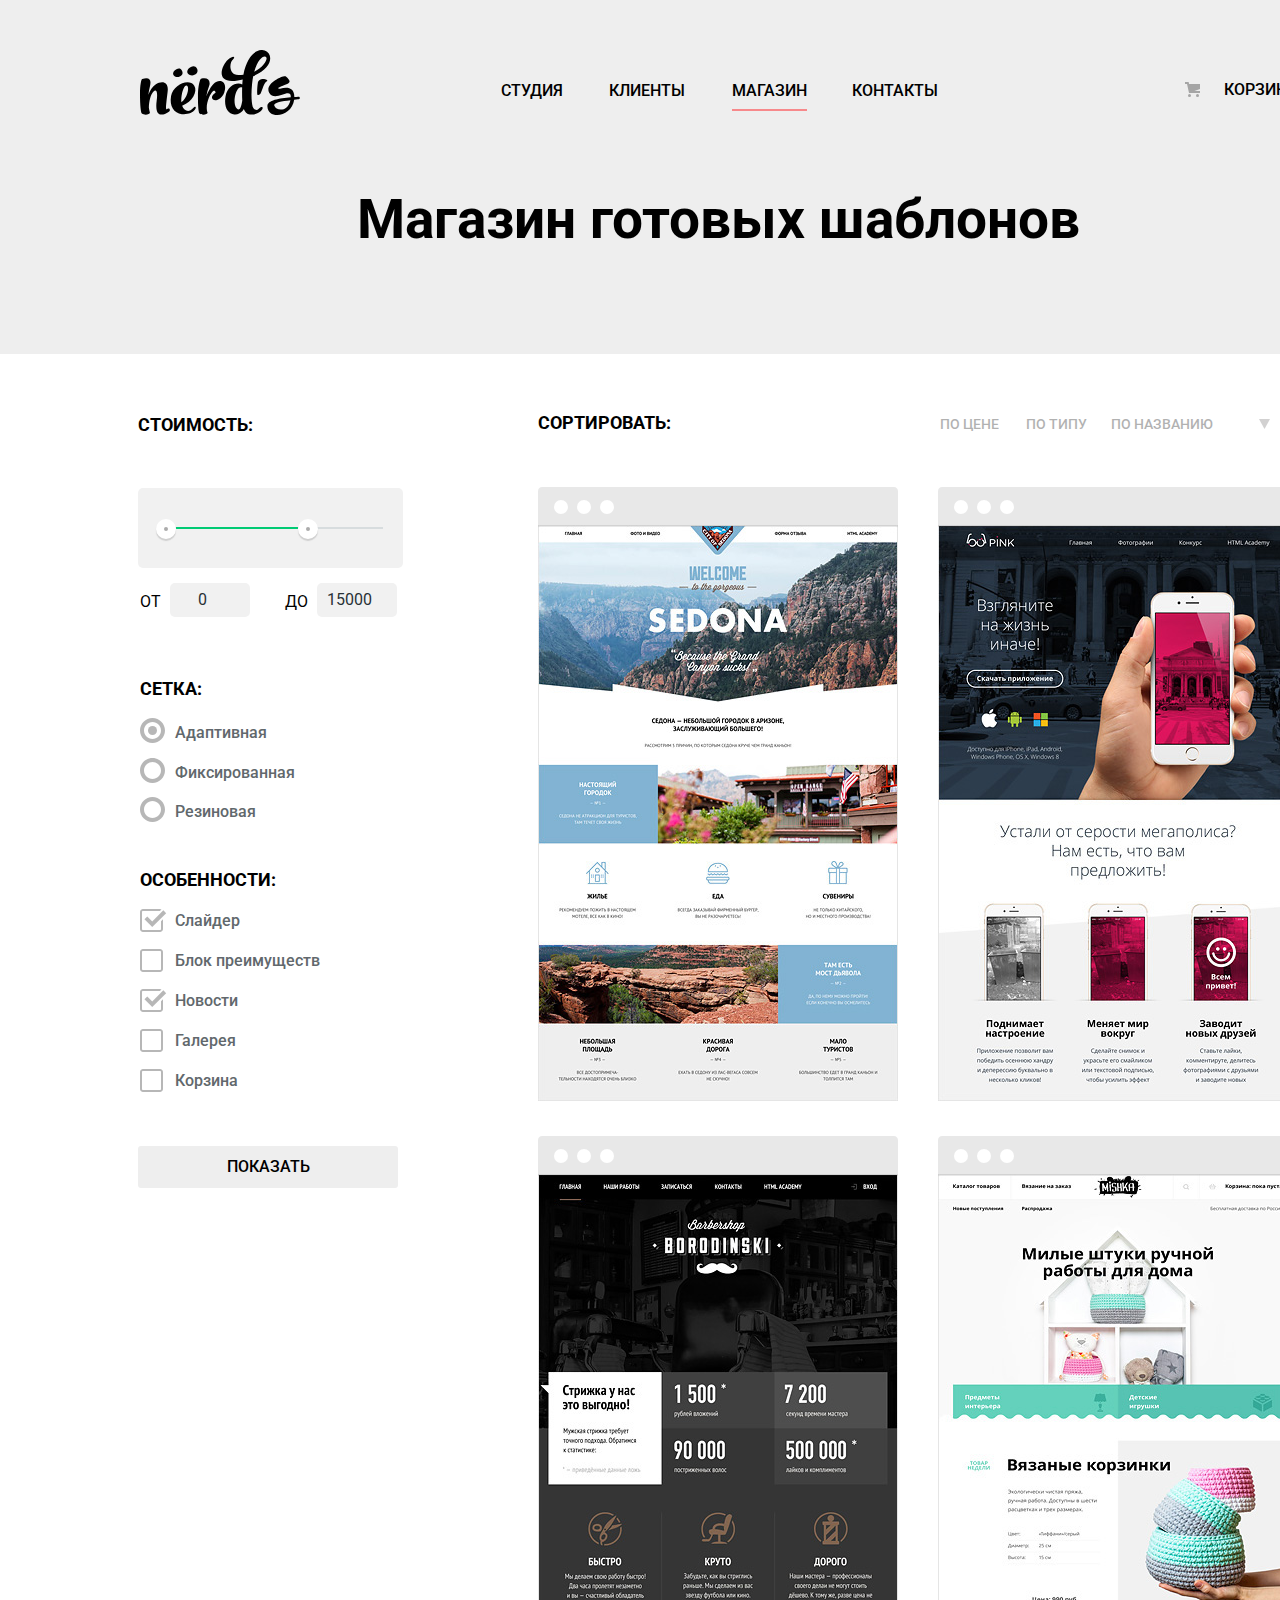
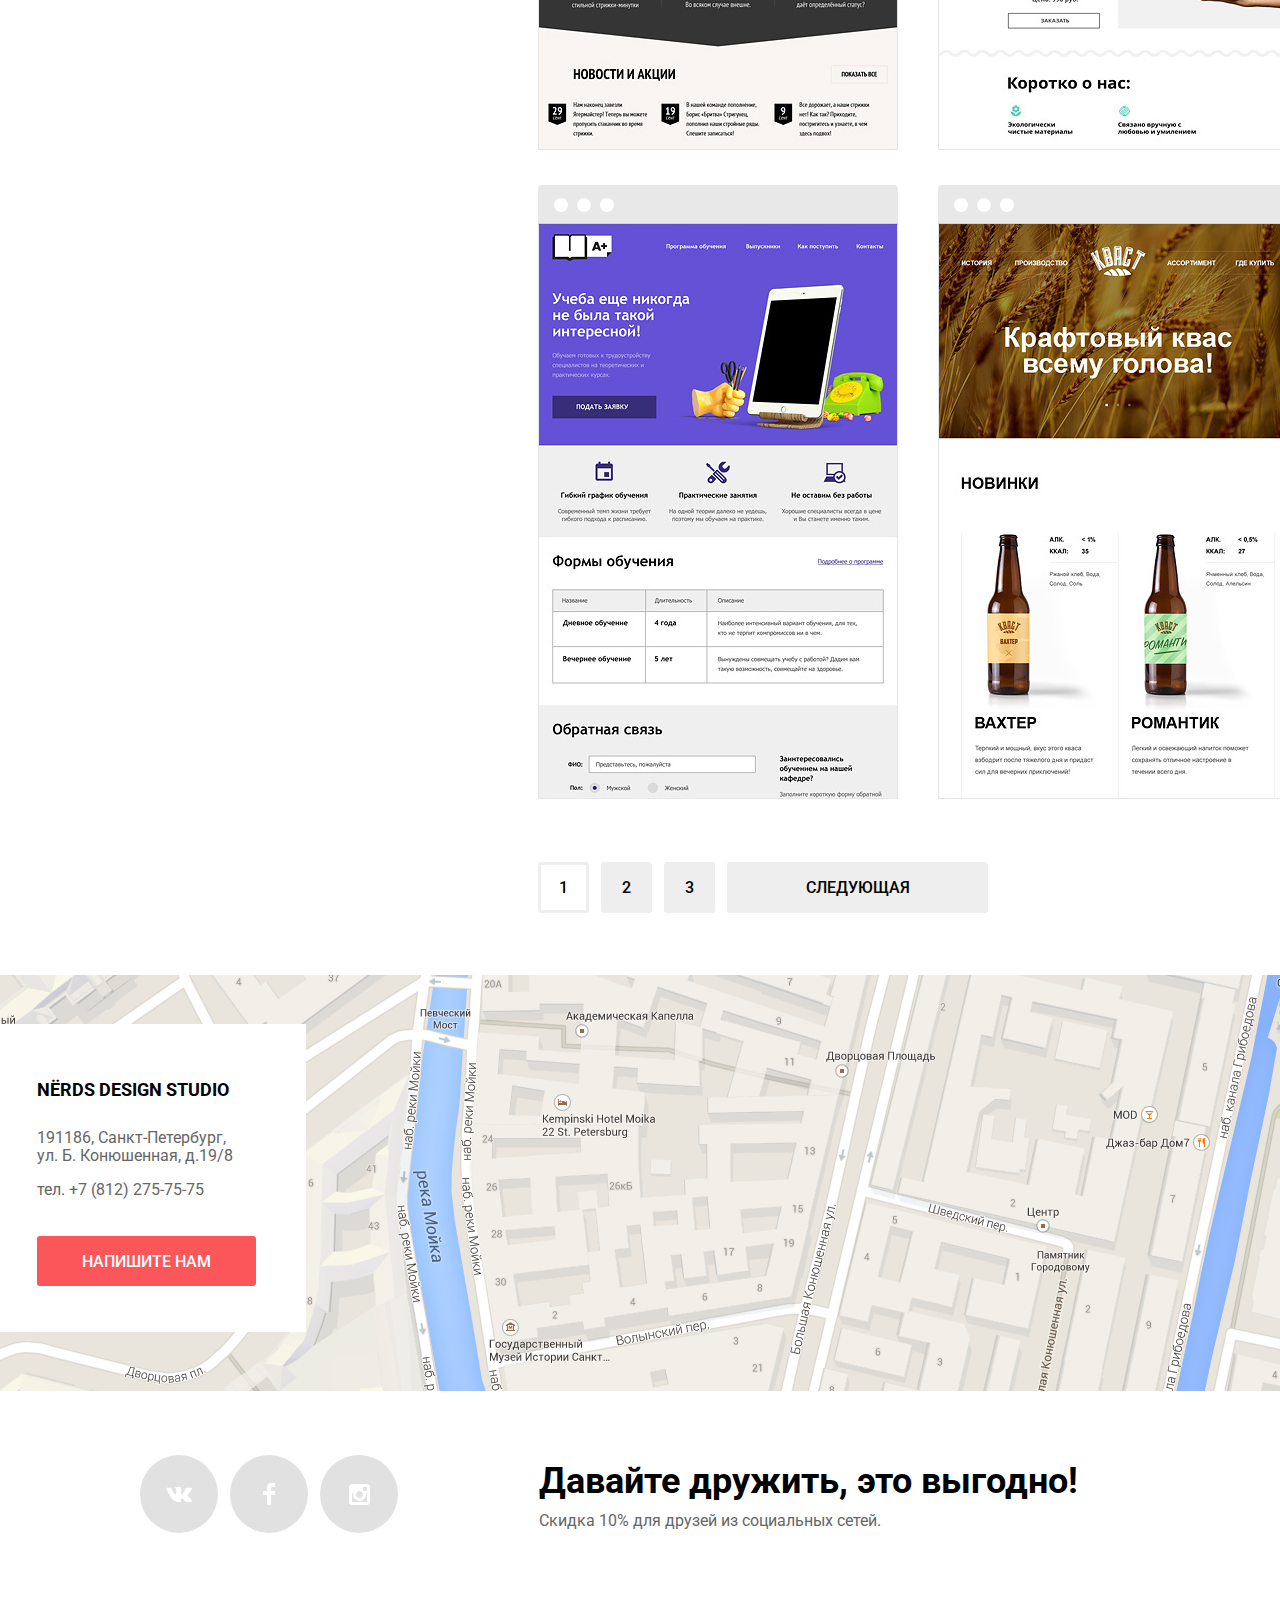
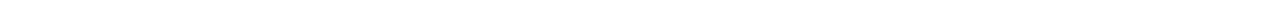
==== catalog.html @ 84360d46 "Ублажал пиксель перфект" ====
<!DOCTYPE html>
<html lang="ru">
  <head>
    <meta charset="UTF-8">
    <title>Nerds</title>
	   <link href="https://fonts.googleapis.com/css?family=Roboto:400,500,700" rel="stylesheet">
    <link href="css/normalize.css" rel="stylesheet">
    <link href="css/style.css" rel="stylesheet">
  </head>
  <body>
    <header class="page-header-catalog">
      <div class="container-catalog">
        <h1 class="visually-hidden">Nerds - дизайн студия из Краснодара</h1>
        <nav class="main-menu main-menu-catalog">
          <div class="main-header-logo">
            <a class="header-logo"  href="index.html">
              <img src="img/nerds-logo.svg" width="160" height="65" alt="Nerds - дизайн студия">
            </a>
          </div>
          <div class="main-menu-wrapper-catalog">
            <ul class="main-menu-nav reset-list uppercase">
              <li><a href="#">Студия</a></li>
              <li><a href="#">Клиенты</a></li>
              <li class="active"><a class="current">Магазин</a></li>
              <li><a href="#">Контакты</a></li>
            </ul>
          </div>
          <div class="main-cart-catalog uppercase">
            <a href="#">Корзина</a>
          </div>
        </nav>
        <h1 class="catalog-title">Магазин готовых шаблонов</h1>
      </div>
    </header>
    <main class="main">
      <div class="container-catalog">
        <div class="container-column">
          <aside class="sorting-form">
            <h2 class="visually-hidden">Фильтр готовых шаблонов</h2>
            <form class="filter" method="get" action="https://echo.htmlacademy.ru">
              <fieldset class="price">
                <legend class="uppercase">Стоимость:</legend>
                <div class="range-filter">
                  <div class="range-controls">
                    <div class="scale">
                      <div class="bar"></div>
                    </div>
                    <div class="toggle toggle-min"></div>
                    <div class="toggle toggle-max"></div>
                  </div>
                  <div class="price-controls">
                    <label for="from-field" class="price-from">от</label>
                    <input id="from-field" type="number" name="from" value="0">
                    <label for="to-field" class="price-to">до</label>
                    <input id="to-field" type="number" name="to" value="15000">
                  </div>
                </div>
              </fieldset>
              <fieldset class="grid">
                <legend class="uppercase">Сетка:</legend>
                <ul class="filter-list reset-list">
                  <li class="filter-item">
                    <input class="filter-input filter-radio" type="radio" name="grid" value="adaptive" id="filter-adaptive" checked>
                    <label class="filter-label" for="filter-adaptive">Адаптивная</label>
                  </li>
                  <li class="filter-item">
                    <input class="filter-input filter-radio" type="radio" name="grid" value="fixed" id="filter-fixed">
                    <label class="filter-label" for="filter-fixed">Фиксированная</label>
                  </li>
                  <li class="filter-item">
                    <input class="filter-input filter-radio" type="radio" name="grid" value="rubber" id="filter-rubber">
                    <label class="filter-label" for="filter-rubber">Резиновая</label>
                  </li>
                </ul>
              </fieldset>
              <fieldset class="particulars">
                <legend class="uppercase">Особенности:</legend>
                <ul class="particulars-list reset-list">
                  <li class="particulars-item">
                    <input class="filter-input filter-checkbox" type="checkbox" name="slider" id="filter-slider" checked>
                    <label class="filter-label" for="filter-slider">Слайдер</label>
                  </li>
                  <li class="particulars-item">
                    <input class="filter-input filter-checkbox" type="checkbox" name="advantage" id="filter-advantage">
                    <label class="filter-label" for="filter-advantage">Блок преимуществ</label>
                  </li>
                  <li class="particulars-item">
                    <input class="filter-input filter-checkbox" type="checkbox" name="news" id="filter-news" checked>
                    <label class="filter-label" for="filter-news">Новости</label>
                  </li>
                  <li class="particulars-item">
                    <input class="filter-input filter-checkbox" type="checkbox" name="gallery" id="filter-gallery">
                    <label class="filter-label" for="filter-gallery">Галерея</label>
                  </li>
                  <li class="particulars-item">
                    <input class="filter-input-checkbox filter-checkbox" type="checkbox" name="basket" id="filter-basket">
                    <label class="filter-label" for="filter-basket">Корзина</label>
                  </li>
                </ul>
              </fieldset>
              <button class="btn filter-btn uppercase" type="submit">Показать</button>
            </form>
          </aside>
          <div class="catalog-page-shop">
            <section class="shop-sort">
              <h2 class="visually-hidden">Способ сортировки</h2>
              <b class="uppercase">Сортировать:</b>
              <ul class="reset-list">
                <li><a class="sorting" href="#">По цене</a></li>
                <li><a class="sorting" href="#">По типу</a></li>
                <li><a class="sorting" href="#">По названию</a></li>
              </ul>
              <div class="shop-sort-control">
                <a class="sort-btn up-btn" href="#">
                  <img src="img/icon-down-dir.svg" alt="" width="11" height="10">
                </a>
                <a class="sort-btn down-btn" href="#">
                  <img src="img/icon-up-dir.svg" alt="" width="11" height="10">
                </a>
              </div>
            </section>
            <section class="content-items">
              <h2 class="visually-hidden">Примеры веб-сайтов</h2>
              <ul class="shop-selection reset-list">
                <li class="item-img">
                  <a href="#">
                    <img src="img/sedona.jpg" width="360" height="576" alt="sedona">
                  </a>
                  <div class="item-buy">
                    <h3><a class="catalog-item uppercase" href="#">sedona</a></h3>
                    <p>Информационный сайт для туристов</p>
                    <a class="btn" href="#">9&thinsp;900 р.</a>
                  </div>
                </li>
                <li class="item-img">
                  <a href="#">
                    <img src="img/pink.jpg" width="360" height="576" alt="pink">
                  </a>
                  <div class="item-buy">
                    <h3><a class="catalog-item uppercase" href="#">pink</a></h3>
                    <p>Продуктовый лендинг приложения для iOS и Android</p>
                    <a class="btn" href="#">9&thinsp;900 р.</a>
                  </div>
                </li>
                <li class="item-img">
                  <a href="#">
                    <img src="img/borodinski.jpg" width="360" height="576" alt="borodinski">
                  </a>
                  <div class="item-buy">
                    <h3><a class="catalog-item uppercase" href="#">borodinski</a></h3>
                    <p>Сайт салона красоты. Для мужчин, да.</p>
                    <a class="btn" href="#">9&thinsp;900 р.</a>
                  </div>
                </li>
                <li class="item-img">
                  <a href="#">
                    <img src="img/mishka.jpg" width="360" height="576" alt="mishka">
                  </a>
                  <div class="item-buy">
                    <h3><a class="catalog-item uppercase" href="#">mishka</a></h3>
                    <p>Интернет магазин вязанных игрушек</p>
                    <a class="btn" href="#">9&thinsp;900 р.</a>
                  </div>
                </li>
                <li class="item-img">
                  <a href="#">
                    <img src="img/aplus.jpg" width="360" height="576" alt="a plus">
                  </a>
                  <div class="item-buy">
                    <h3><a class="catalog-item uppercase" href="#">a plus</a></h3>
                    <p>Лендинг курсов повышения квалификации</p>
                    <a class="btn" href="#">9&thinsp;900 р.</a>
                  </div>
                </li>
                <li class="item-img">
                  <a href="#">
                    <img src="img/kvast.jpg" width="360" height="576" alt="кваст">
                  </a>
                  <div class="item-buy">
                    <h3><a class="catalog-item uppercase" href="#">кваст</a></h3>
                    <p>Промо-сайт производителя крафтового кваса</p>
                    <a class="btn" href="#">9&thinsp;900 р.</a>
                  </div>
                </li>
              </ul>
            </section>
            <aside>
              <ul class="paginator-list reset-list">
                <li><a  class="paginator-item-current">1</a></li>
                <li><a class="paginator-item" href="#">2</a></li>
                <li><a class="paginator-item" href="#">3</a></li>
                <li><a class="paginator-item paginator-btn uppercase" href="#">Следующая</a></li>
              </ul>
            </aside>
          </div>
        </div>
      </div>
      <section class="map">
        <h2 class="visually-hidden">Гдe нас найти</h2>
        <div class="container map-block">
          <section class="contact">
            <h3 class="uppercase">Nёrds design studio</h3>
            <p class="address">191186, Санкт-Петербург, ул. Б. Конюшенная, д.19/8</p>
            <a class="phone" href="tel:+78122757575">тел. +7 (812) 275-75-75</a>
            <a class="btn js-btn-popup uppercase" href="#">Напишите нам</a>
          </section>
        </div>
        <iframe src="https://www.google.com/maps/embed?pb=!1m18!1m12!1m3!1d1998.6037999040354!2d30.322010416394033!3d59.938716271971415!2m3!1f0!2f0!3f0!3m2!1i1024!2i768!4f13.1!3m3!1m2!1s0x4696310fca5ba729:0xea9c53d4493c879f!2sBolshaya+Konyushennaya+ul.%2C+19%2C+Sankt-Peterburg%2C+Russia%2C+191186!5e0!3m2!1sen!2s!4v1441888483426" class="iframe" width="1200" height="420"></iframe>
      </section>
    </main>
    <footer class="footer-page">
      <div class="container-footer">
        <div class="footer-page-wrapper">
          <section class="social-offer">
            <h2 class="visually-hidden">Мы в социальных сетях</h2>
            <ul class="social-icon reset-list">
              <li class="social-btn">
                <a href="#">
                  <span class="visually-hidden">Vkontakt</span>
                </a>
              </li>
              <li class="social-btn">
                <a href="#">
                  <span class="visually-hidden">Facebook</span>
                </a>
              </li>
              <li class="social-btn">
                <a href="#">
                  <span class="visually-hidden">Instagram</span>
                </a>
              </li>
            </ul>
          </section>
          <section class="footer-offer">
            <p>Давайте дружить, это выгодно!</p>
            <p>Скидка 10% для друзей из социальных сетей.</p>
          </section>
        </div>
      </div>
    </footer>
    <div class="container">
      <section class="popup" hidden>
        <h2>Напишите нам</h2>
        <form class="feedback" action="https://echo.htmlacademy.ru" method="post" novalidate>
          <p class="feedback-item">
            <label for="feedback-name">Ваше имя:</label>
            <input type="text" id="feedback-name" name="name" placeholder="Имя Фамилия" required>
          </p>
          <p class="feedback-item">
            <label for="feedback-email">Ваш e-mail</label>
            <input type="email" id="feedback-email" name="e-mail" placeholder="email@example.ru" required>
          </p>
          <p class="feedback-item">
            <label for="feedback-letter">Текст письма:</label>
            <textarea id="feedback-letter" name="letter" placeholder="В свободной форме"></textarea>
          </p>
          <button class="btn uppercase" type="submit">Отправить</button>
        </form>
        <button class="popup-close" type="button"><span class="visually-hidden">Закрыть</span></button>
      </section>
    </div>
    <script src="js/script.js"></script>
  </body>
</html>
---- css/style.css ----
body {
	margin: 0;
	padding: 0;
	font-family: "Roboto", Arial, sans-serif;
	font-size: 16px;
	font-weight: 400;
	line-height: 1.5;
	min-width: 1200px;
  overflow-x: hidden;
}

a {
	text-decoration: none;
	color: inherit;
	font: inherit;
}

.container {
	width: 1160px;
	padding-right: 10px;
	padding-left: 10px;
	margin: 0 auto;
}

.reset-list{
	margin: 0;
  padding: 0;
	list-style: none;
}

.uppercase {
	text-transform: uppercase;
	font-weight: 500;
}

.visually-hidden {
	position: absolute;
	width: 1px;
	height: 1px;
	clip: rect(0, 0, 0, 0);
}

.page-header {
  padding-top: 49px;
	padding-right: 147px;
  background-color: #eeeeee;
}

.page-header-catalog {
  padding-top: 50px;
  background-color: #eeeeee;
  min-height: 304px;
  margin-bottom: 40px;
}

.page-header-catalog h1 {
	margin-top: 60px;
	text-align: center;
	font-size: 55px;
}

.container-catalog {
	width: 1160px;
	padding-right: 10px;
	padding-left: 10px;
	margin: 0 auto;
	margin-left: 128px;
}

.main-menu {
	display: flex;
	align-items: center;
	font-size: 16px;
  font-weight: 500;
  line-height: 1;
  color: #000000;
}

.main-menu-wrapper {
	min-width: 560px;
	margin-left: 61px;
	margin-top: 14px;
}

.main-menu-wrapper-catalog {
	min-width: 560px;
	margin-left: 61px;
	margin-top: 25px;
}

.main-menu-nav {
	display: flex;
	justify-content: flex-start;
	padding: 0;
}

.main-menu-nav li {
	margin-right: 45px;
}

.main-menu-nav li:nth-child(1) {
	margin-right: 46px;
	letter-spacing: 0;
}

.main-menu-nav li:nth-child(2) {
	margin-right: 47px;
	letter-spacing: 0;
}

.main-menu-nav li:nth-child(3) {
	margin-right: 45px;
	letter-spacing: 0;
}

.main-menu-nav li:nth-child(4) {
	letter-spacing: 0;
}

.main-menu-nav a,
.main-cart a {
	color: #000000;
}

.main-menu-nav a:not(.current):hover,
.main-cart a:hover {
	color: #fb565a;
}

.main-menu-nav a:not(.current):active,
.main-cart a:active {
	opacity: 0.3;
	color: #000000;
}

.main-menu-nav .active {
	padding-bottom: 10px;
  border-bottom: 2px solid #f7898b;
}

.main-cart {
	position: relative;
	margin-top: 14px;
	margin-left: auto;
}

.main-cart-catalog {
	position: relative;
	margin-top: 12px;
	margin-left: auto;
}

.main-cart a::before {
	content: "";
  position: absolute;
  left: -39px;
	width: 15px;
  height: 15px;
  background-image: url("../img/cart-icon.svg");
  background-repeat: no-repeat;
	opacity: 0.3;
}

.main-cart-catalog a::before {
	content: "";
  position: absolute;
  left: -39px;
	width: 15px;
  height: 15px;
  background-image: url("../img/cart-icon.svg");
  background-repeat: no-repeat;
	opacity: 0.3;
}

.header-logo {
	width: 160px;
	height: 72px;
	padding-left: 2px;
	margin-right: 140px;
}

.header-logo:hover,
.header-logo:focus {
	opacity: 0.8;
}

.header-logo:active {
	opacity: 0.3;
}

.slider-container {
	width: 1160px;
	margin: 0 auto;
	padding: 0 20px 0 0;
	box-sizing: border-box;
}

.slider {
	position: relative;
	background-color: #eeeeee;
}

.slider-label {
	position: absolute;
	left: 50%;
	bottom: 104px;
	width: 160px;
	height: 18px;
	font-size: 0;
	text-align: center;
	z-index: 100;
	transform: translateX(-50%);
}

.slider-label label {
	position: relative;
	display: inline-block;
	width: 18px;
	height: 18px;
	padding: 8px;
	border-radius: 50%;
	cursor: pointer;
}

.slider-label label::after {
	content: "";
	position: absolute;
	top: 8px;
	left: 10px;
	width: 18px;
	height: 18px;
	z-index: 1;
	background: #ffffff;
	border-radius: 50%;
}

.slide {
	margin: 0;
	padding: 0;
	margin-bottom: 80px;
}

.slide-text {
	display: none;
	padding: 76px 0 80px 2px;
}

.slide-text p {
	max-width: 430px;
	margin: 0;
	margin-bottom: 38px;
	color: #283136;
}

.slide-text:nth-child(1) {
	background-image: url("../img/slide1.png");
	background-repeat: no-repeat;
	background-position: 98% 16px;
}

.slide-text:nth-child(2) {
	background-image: url("../img/slide2.png");
	background-repeat: no-repeat;
	background-position: 100% 0;
}

.slide-text:nth-child(3) {
	background-image: url("../img/slide3.png");
	background-repeat: no-repeat;
	background-position: 100% 20px;
}

#slider-btn-1:checked ~ .slide .slide-text:nth-child(1) {
	display: block;
}

#slider-btn-2:checked ~ .slide .slide-text:nth-child(2) {
	display: block;
}

#slider-btn-3:checked ~ .slide .slide-text:nth-child(3) {
	display:block;
}

#slider-btn-1:checked ~ .slider-label .slider-item-1::before,
#slider-btn-2:checked ~ .slider-label .slider-item-2::before,
#slider-btn-3:checked ~ .slider-label .slider-item-3::before {
	content: "";
	position: absolute;
	left: 50%;
	top: 50%;
	width: 4px;
	height: 4px;
	margin: -4px;
	background-color: inherit;
	border: 2px solid #c1c1c1;
	border-radius: 50%;
	z-index: 2;
}

.slide-title {
	max-width: 600px;
	margin: 0;
	margin-bottom: 27px;
	font-size: 55px;
	line-height: 1;
	font-weight: 500;
}

.btn {
	display: block;
	padding: 18px 0;
	padding-bottom: 16px;
	width: 240px;
	font-size: 16px;
	line-height: 1;
	color: #ffffff;
	text-align: center;
	text-decoration: none;
	background-color: #fb565a;
	border-radius: 3px;
	border: none;
}

.btn:hover,
.btn:focus {
	background-color: #e74246;
}

.btn:active {
	background-color: #d7373b;
	color: rgba(255,255,255,0.3);
	box-shadow: 0 3px rgba(0,0,0,0.1) inset;
}

.container-promo {
	width: 1160px;
	padding-right: 10px;
	padding-left: 10px;
	margin: 0 auto;
	margin-right: 283px;
}

.promo-block {
	padding-bottom: 80px;
	border-bottom: 2px solid #eeeeee;
	margin-bottom: 73px;
}

.promo-block a {
	color: #ffffff;
	font-size: 16px;
	line-height: 1.125;
}

.promo-list {
	display: flex;
	list-style: none;
	padding-left: 10px;
	margin: 0;
}

.promo-list h3 {
	font-size: 24px;
	font-weight: bold;
	line-height: 1.25;
	margin: 0;
	margin-right: 162px; /*Если добавить еще 1px, текст съедет. То же самое и при падинге*/
}

.promo-list p {
	padding-right: 22px;
	color: #283136;
}

.promo-item {
	width: 300px;
  padding-top: 170px;
	padding-right: 0;
  margin-right: 98px;
  background-repeat: no-repeat;
  background-position: 0 0;
}

.promo-item:nth-child(1) {
	margin-right: 100px;
}

.promo-item:nth-child(2) {
	margin-right: 100px;
}

.promo-item-site {
  background-image: url("../img/illustration-1.jpg");
}

.promo-item-app {
  background-image: url("../img/illustration-2.jpg");
}

.promo-item-presentation {
  background-image: url("../img/illustration-3.jpg");
	margin-right:0;
}

.promo-list .btn {
	width: 160px;
}

.btn-first,
.btn-second,
.btn-third {
	margin-top: 33px;
	padding: 16px 0;
}

.btn-second {
	background-color: #00ca74;
}

.btn-second:hover,
.btn-second:focus {
	background-color: #00bc6c;
}

.btn-third {
	background-color: #efc84a;
}

.btn-third:hover,
.btn-third:focus {
	background-color: #eab534;
}

.about-us {
  display: flex;
  justify-content: space-between;
	margin-bottom: 37px;
	padding-left: 10px;
}

.about-us-left {
	min-width: 660px;
}

.about-us-left p {
	padding-bottom: 23px;
}

.about-us-list {
	margin-top: 6px;
	padding-left: 36px;
	list-style:none;
}

.about-us-list-item {
	position: relative;
	padding-bottom: 24px;
}

.about-us-list-item::before {
	content: "";
	position: absolute;
	top: 10px;
	left: -35px;
	width: 25px;
	height: 2px;
	background-color: #fc8e91;
}

.indicators {
  min-width: 420px;
	padding-left: 91px;
	text-align: center;
}

.indicators img {
	margin-top: -34px;
  padding-bottom: 29px;
  padding-left: 35px;
}

.tagline {
	display: block;
	font-weight: 700;
	padding-bottom: 38px;
	padding-left: 40px;
}

.about-us table {
	text-align: center;
	margin-left: 48px;
}

.about-us td {
	text-align: left;
}

.about-us td:nth-child(1) {
	padding-right: 13px;
}

.about-us td:nth-child(2) {
	padding-right: 21px;
}

.left-title {
	font-size: 45px;
	font-weight: 500;
	line-height: 1;
	padding: 0;
	padding-bottom: 16px;
	margin: 0;
}

.about-us-left .left-text {
	margin-bottom: 0;
	margin-top: 34px;
	font-size: 16px;
}

.about-us-left h3 {
	display: inline-block;
  margin-bottom: 10px;
	font-weight: bold;
	font-size: 16px;
	text-transform: uppercase;
	padding-bottom: 8px;
}

.about-us-right {
	font-size: 45px;
	line-height: 1;
	font-weight: 700;
}

.about-us-right td {
	padding-right: 16px;
	font-weight: 700;
}

.numbers {
	padding-bottom: 16px;
}

.numbers sup {
	top: -15px;
	font-weight: 500;
	font-size: 25px;
}

.description {
	line-height: 18px;
}

.partners {
	margin-bottom: 82px;
}

.partners img {
	width: auto;
}

.partners a {
	opacity: 0.2;
}

.partners a:hover,
.partners a:focus {
	opacity: 1;
}

.partners a:active {
	opacity: 0.1;
}

.partners-list {
	display: flex;
	justify-content: space-around;
	align-items: center;
	padding-top: 37px;
	padding-bottom: 38px;
	padding-left: 6px;
	border-top: 2px solid #eeeeee;
	border-bottom: 2px solid #eeeeee;
}

.partners-item {
	position: relative;
	text-align: center;
	width: 22%;
	padding-right: 17px;
}

.partners-item:nth-child(1) {
	padding-right: 39px;
	padding-top: 13px;
	padding-left: 5px;
}

.partners-item:nth-child(2) {
	padding-right: 39px;
	padding-top: 3px;
}

.partners-item:nth-child(3) {
	/*padding-right: 31px;*/
	padding-top: 3px;

}

.partners-item:nth-child(4) {
	/*padding-right: 31px;*/
	padding-top: 2px;
}

.partners-item::after {
	content: "";
	display: block;
	position: absolute;
	top: 50%;
	right: 7px;
	width: 2px;
	height: 52px;
	transform: translateY(-50%);
	background-color: #eeeeee;
}

.partners-item:last-of-type::after {
	display: none;
}

.map-block {
	position: relative;
}

.contact {
	position: absolute;
	display: flex;
	flex-direction: column;
	top: 51px;
	left: -65px;
	padding: 50px 69px 46px 52px;
	width: 200px;
	z-index: 1;
	background-color: #ffffff;
}

.iframe {
	border: 0;
	width: 100%;
	height: 420px;
	display: block;
	background-image: url("../img/maps.png");
	background-position: 50%;
	background-repeat: no-repeat;
}

.contact h3 {
	font-weight: 700;
  font-size: 18px;
  line-height: 1.8125;
	margin: 0;
	padding-bottom: 22px;
}

.address,
.phone {
	margin:0;
	padding:0;
	color:#666666;
}

.address {
	line-height: 18px;
	margin-bottom: 16px;
}

.phone {
	line-height: 18px;
	margin-bottom: 37px;
}

.js-btn-popup {
	width: 219px;
}

.container-column {
	display: flex;
	justify-content: space-between;
}

.sorting-form {
	display: inline-block;
	vertical-align: top;
	width: 260px;
}

.sorting-form fieldset {
	border: none;
}

.filter {
	width: 260px;
	flex-shrink: 0;
	margin-top: 16px;
}

.filter-input,
.filter-label {
	color: #283136;
}

.filter-input:hover + .filter-label,
.filter-input:focus + .filter-label {
	color: #000000;
}

.price {
	margin: 0;
	margin-bottom: 57px;
	padding: 0;
	border: none;
}

.price legend {
	font-size: 18px;
	line-height: 1.375;
	font-weight: 700;
}

.range-controls {
	position: relative;
	height: 41px;
	width: 225px;
	margin-top: 25px;
	margin-bottom: 15px;
	padding-top: 39px;
	padding-right: 20px;
	padding-left: 20px;
	background-color: #f1f1f1;
	border-radius: 5px;
}

.range-controls .scale {
	height: 2px;
	background: #d7dcde;
}

.range-controls .bar {
	width: 122px;
	height: 2px;
	margin-left: 18px;
	background: #00ca74;
}

.range-controls .toggle {
	position: absolute;
	top: 31px;
	left: 0;
	width: 4px;
	height: 4px;
	padding: 0;
	border: 8px solid #ffffff;
	background-color :#ababab;
	box-shadow: 0 2px 1px 0 #cfcfcf;
	border-radius: 50%;
	cursor: pointer;
}

.range-controls .toggle-min {
	left: 18px;
}

.range-controls .toggle-max {
	left: 160px;
}

.price-controls {
	display: flex;
	justify-content: space-between;
	align-items: stretch;
	font-size: 0;
}

.price-controls label {
	max-width: calc(100% - 80px);
  padding-right: 9px;
	padding-top: 7px;
	padding-left: 2px;
	font-size: 16px;
	text-transform: uppercase;
}

.price-controls input {
	width: 60px;
	padding: 8px 10px;
	/*margin-left: 11px;*/
	margin-right: 33px;
	font-size: 16px;
	text-align: center;
	color: #283136;
	border: none;
	border-radius: 5px;
	background: #f1f1f1;
}

.price-to {
	text-align: right;
}

.grid {
	margin-bottom: 14px;
	padding-left: 0;
	font-size: 18px;
}

.particulars {
	margin-bottom: 27px;
	padding-left: 0;
	padding-top: 0;
}

.filter-list,
.particulars-list {
	margin: 0;
	padding: 0;
}

.filter-item,
.particulars-item {
	padding-bottom: 16px;
}

.filter-item:nth-child(1) {
	padding-bottom: 13px;
}

.filter-item:nth-child(2) {
	padding-bottom: 12px;
}

.main legend {
	font-weight: 700;
	line-height: 30px;
	margin-bottom: 23px;
}

.grid legend {
	margin-bottom: 7px;
}

.particulars legend {
	margin-bottom: 14px;
	font-size: 18px;
	line-height: 30px;
}

.filter .filter-radio,
.filter .filter-checkbox {
	display: none;
}

.filter-radio + label,
.filter-checkbox + label {
	position: relative;
	font-weight: 500;
	font-size: 16px;
	line-height: 1.25;
	padding-left: 35px;
	background-repeat: no-repeat;
	color: #61686c;
}

.filter-radio + label:hover,
.filter-checkbox + label:hover {
	color: #000000;
}

.filter-radio + label::before,
.filter-checkbox + label::before {
	content: "";
	display: inline-block;
	position: absolute;
	left: 0;
	vertical-align: middle;
	height: 25px;
	width: 27px;
	opacity: 0.4;
}

.filter-radio + label:hover::before,
.filter-checkbox + label:hover::before {
	opacity: 1;
}

.filter-radio:disabled + label,
.filter-checkbox:disabled + label {
	opacity: 0.3;
}

.filter-radio:checked + label::before {
	background-image: url("../img/radio-on.svg");
	background-repeat: no-repeat;
}

.filter-radio + label::before {
	background-image: url("../img/radio-off.svg");
	background-repeat: no-repeat;
}

.filter-checkbox:checked + label::before{
	background-image: url("../img/checkbox-on.svg")
	;background-repeat: no-repeat;
}

.filter-checkbox + label::before {
	background-image: url("../img/checkbox-off.svg");
	background-repeat: no-repeat;
}

.filter-btn {
	width: 260px;
	font-weight: 500;
	text-align: center;
	vertical-align: middle;
	padding: 13px 0;
	color: #000000;
	background-color: #eeeeee;
	border: none;
	border-radius: 3px;
}

.filter-btn:hover,
.filter-btn:focus {
	background-color: #dfdfdf;
}

.filter-btn:active {
	background-color: #d5d5d5;
	color: rgba(0,0,0,0.3);
	box-shadow: 0 3px rgba(0,0,0,0.1) inset;
}

.catalog-page-shop {
	display: flex;
	flex-direction: column;
	width: 760px;
}

.shop-sort {
	margin-bottom: 49px;
	margin-top: 18px;
}

.shop-sort b {
	display: inline-block;
	margin-top: 0;
	margin-right: 238px;
	min-width: 160px;
	font-size: 18px;
	font-weight: 700;
	line-height: 1;
	color: #000000;
}

.shop-sort a {
	color: #000000;
	text-transform: uppercase;
}

.shop-sort ul {
	display: inline-block;
	padding: 0;
}

.shop-sort li {
	display: inline-block;
	margin-right: 27px;
	font-size: 14px;
	font-weight: 500;
	line-height: 18px;
}

.shop-sort li:nth-child(1) {
	margin-right: 23px;
	color: #000000;
}

.shop-sort li:nth-child(2) {
	margin-right: 20px;
}

.shop-sort li:nth-child(3) {
	margin-right: 32px;
}

.sorting {
	opacity: 0.3;
}

.sorting:hover,
.sorting:focus {
	opacity: 0.6;
	color: #000000;
}

.up-btn {
	margin-left: 10px;
	color: #000000;
}

.down-btn {
	margin-left: 13px;
}

.sorting:active,
.up-btn:active,
.down-btn:active {
	opacity: 1;
	color: #000000;
}

.shop-sort-control {
	display: inline-block;
}

.sort-btn {
	opacity: 0.2;
}

.sort-btn:hover,
.sort-btn:focus {
	opacity: 0.6;
}

.sort-btn:active {
	opacity: 1;
}

.content-items {
  width: 1160px;
  padding-right: 20px;
  margin-right: auto;
  margin-left: auto;
	margin-bottom: 63px;
}

.shop-selection {
	margin: 0;
	padding: 0;
	display: flex;
	flex-wrap: wrap;
	justify-content: space-between;
	width: 760px;
	list-style: none;
	text-align: center;
}

.item-img {
	position: relative;
  width: 360px;
  padding-top: 40px;
	margin-bottom: 33px;
}

.item-img:nth-child(5),
.item-img:nth-child(6) {
	margin-bottom: 0;
}

.item-img:hover {
	box-shadow: 0px 6px 15px 0 rgba(0, 1, 1, 0.25);
  background-color: #ffffff;
}

.item-img:hover .item-buy {
	display: block;
}

.item-img img {
	display: block;
}

.item-img::before {
  content: "";
  position: absolute;
  top: 2px;
  right: 0;
  left: 0;
  height: 40px;
  background: url("../img/browser.svg") 0 0 no-repeat;
  opacity: 0.12;
}

.item-img:hover::before {
  opacity: 1;
}

.item-buy {
	display: none;
	position: absolute;
	right: 0;
	left: 0;
	bottom: 0;
	margin: 0;
	padding: 0 50px;
	min-height: 230px;
	text-align: center;
  background-color: #eeeeee;
}

.item-buy a {
	display: block;
	margin: 0 auto;
	width: 200px;
}

.item-buy .btn {
	background-color: #fb565a;
  color: #ffffff;
}

.item-buy .btn:hover {
	background-color: #e74246;
}

.item-buy .btn:active {
	background-color: #d7373b;
	box-shadow: inset 0px 3px 0 0 rgba(0,1,1,0.1);
}

.catalog-item {
	font-size: 17.5px;
  line-height: 2;
  font-weight: bold;
  color: #000000;
  text-align: center;
}

.catalog-item p {
	font-size: 16px;
  line-height: 1.125;
  color: #666666;
  text-align: center;
}

.paginator-list {
	margin: 0;
	padding: 0;
	margin-bottom: 60px;
}

.paginator-list li {
	display: inline-block;
	vertical-align: top;
}

.paginator-list a {
	display: inline-block;
	text-align: center;
	width: 45px;
	height: 45px;
	margin: 0;
	margin-right: 8px;
	font-size: 16px;
	font-weight: 500;
	line-height: 2.8125;
	border-radius: 3px;
	background-color: #eeeeee;
	border: 3px solid #eeeeee;
	color: #000000;
}

.paginator-list .paginator-item-current {
	background-color: #ffffff;
	border: 3px solid #eeeeee;
}

.paginator-list .paginator-btn {
	width: 255px;
}

.paginator-list .paginator-item:hover {
	background-color: #dfdfdf;
	border: 3px solid #dfdfdf;
}

.paginator-item:active {
	background-color: #d5d5d5;
	color: #a9a9a9;
	box-shadow: 0 -3px  #bfbfbf;
}

.container-footer {
	width: 1160px;
	margin: 0 auto;
	margin-left: 135px;
	padding: 0 20px 0 0;
	box-sizing: border-box;
}

.footer-page-wrapper {
	display: flex;
	align-items: center;
	margin-top: 62px;
	padding-left: 5px;
}

.social-offer {
	width: 267px;
	margin-right: 140px;
}

.social-offer a {
	display: flex;
	flex-direction: row;
	justify-content: center;
	align-items: center;
	width: 78px;
	height: 78px;
}

.social-icon {
	display: flex;
}

.social-btn {
	background-color: #e1e1e1;
	border-radius: 50%;
}

.social-btn:nth-child(1) {
	background-image: url("../img/vk-icon.svg");
	background-repeat: no-repeat;
	background-position: 50% 50%;
}

.social-btn:nth-child(2) {
	background-image: url("../img/fb-icon.svg");
	background-repeat: no-repeat;
	background-position: 50% 50%;
}

.social-btn:nth-child(3) {
	background-image: url("../img/insta-icon.svg");
	background-repeat: no-repeat;
	background-position: 50% 50%;
}

.social-btn:nth-child(1),
.social-btn:nth-child(2) {
	margin-right: 12px;
}

.social-btn:hover,
.social-btn:focus {
	background-color: #e74246;
}

.social-btn:active {
	background-color: #d7373b;
}

.footer-offer {
	width: 760px;
}

.footer-offer p {
	line-height: 22px;
	margin: 0;
	padding-top: 6px;
	color: #666666;
}

.footer-offer p:nth-child(1) {
	font-size: 36px;
	font-weight: 700;
	line-height: 1;
	padding-bottom: 5px;
	color: #000000;
}

.popup {
	position: fixed;
	box-sizing: border-box;
	left: 50%;
	bottom: 172px;
	width: 960px;
	height: 590px;
	margin-left: -474px;
	padding-left: 100px;
	padding-top: 68px;
	padding-right: 80px;
	padding-bottom: 84px;
	background-color: #ffffff;
	box-shadow: 0 0 40px 0 #636464;
	z-index: 20;
}

.popup h2 {
	margin: 0;
	font-size: 45px;
  font-weight: 500;
  color: #000000;
}

.popup p {
	display: inline-block;
}

.feedback label {
	font-weight: 700;
	line-height: 18px;
}

.feedback input[type="text"] {
	box-sizing: border-box;
	width: 360px;
	height: 50px;
	padding-left: 13px;
	border: 2px solid #d7dcde;
}

.feedback input[type="text"]:hover {
	border: 2px solid #b4b9bb;
}

.feedback input[type="email"] {
	box-sizing: border-box;
	width: 360px;
	height: 50px;
	padding-left: 13px;
	border: 2px solid #d7dcde;
}

.feedback input[type="email"]:hover {
	border: 2px solid #b4b9bb;
}

.feedback input:invalid {
	border: 2px solid #e74246;
	color: #e74246;
}

.feedback textarea {
	width: 760px;
	min-height: 120px;
	padding: 12px 13px;
	border: 2px solid #d7dcde;
}

.feedback textarea:hover {
	border: 2px solid #b4b9bb;
}

.feedback input:focus,
.feedback textarea:focus {
	border: 2px solid #000000;
}

.popup .btn {
	margin-bottom: 84px;
}

.popup-close {
	position: absolute;
	top: 78px;
	right: 90px;
	width: 22px;
	height: 22px;
	font-size: 0;
	background-color: #ffffff;
	border: 0;
	cursor: pointer;
}

.popup-close::before,
.popup-close:after {
	content: "";
	position: absolute;
	top: 10px;
	left: 6px;
	width: 19px;
	height: 3px;
	background-color: #fecccd;
}

.popup-close:hover::before,
.popup-close:focus::before,
.popup-close:hover::after,
.popup-close:focus::after {
	background-color: #e74246;
}

.popup-close:active::before,
.popup-close:active::after {
	opacity: 0.2;
}

.popup-close::before {
	transform: rotate(45deg);
}

.popup-close::after {
	transform: rotate(-45deg);
}

.feedback-item:nth-child(1) {
	width: 360px;
	margin-bottom: 30px;
	margin-right: 56px;
}

.feedback-item:nth-child(2) {
	width: 360px;
}

.feedback-item:nth-child(3) {
	margin-bottom: 47px;
}

.popup-show {
  display: block;
  animation: zoom 0.6s;
}

.popup-error {
	animation: shake 0.6s;
}

@keyframes shake {
	0%,
	100% {
		transform: translateX(0);
	}
	10%,
	30%,
	50%,
	70%,
	90% {
		transform: translateX(-10px);
	}
	20%,
	40%,
	60%,
	80% {
		transform: translateX(10px);
	}
}

@keyframes zoom {
	0% {
		transform: scale(0.01);
	}
	20% {
		transform: scale(0.2);
	}
	40% {
		transform:scale(0.4);
	}
	60% {
		transform: scale(0.6);
	}
	80% {
		transform:scale(0.8);
	}
	90% {
		transform: scale(0.9);
	}
	100% {
		transform:scale(1);
	}
}
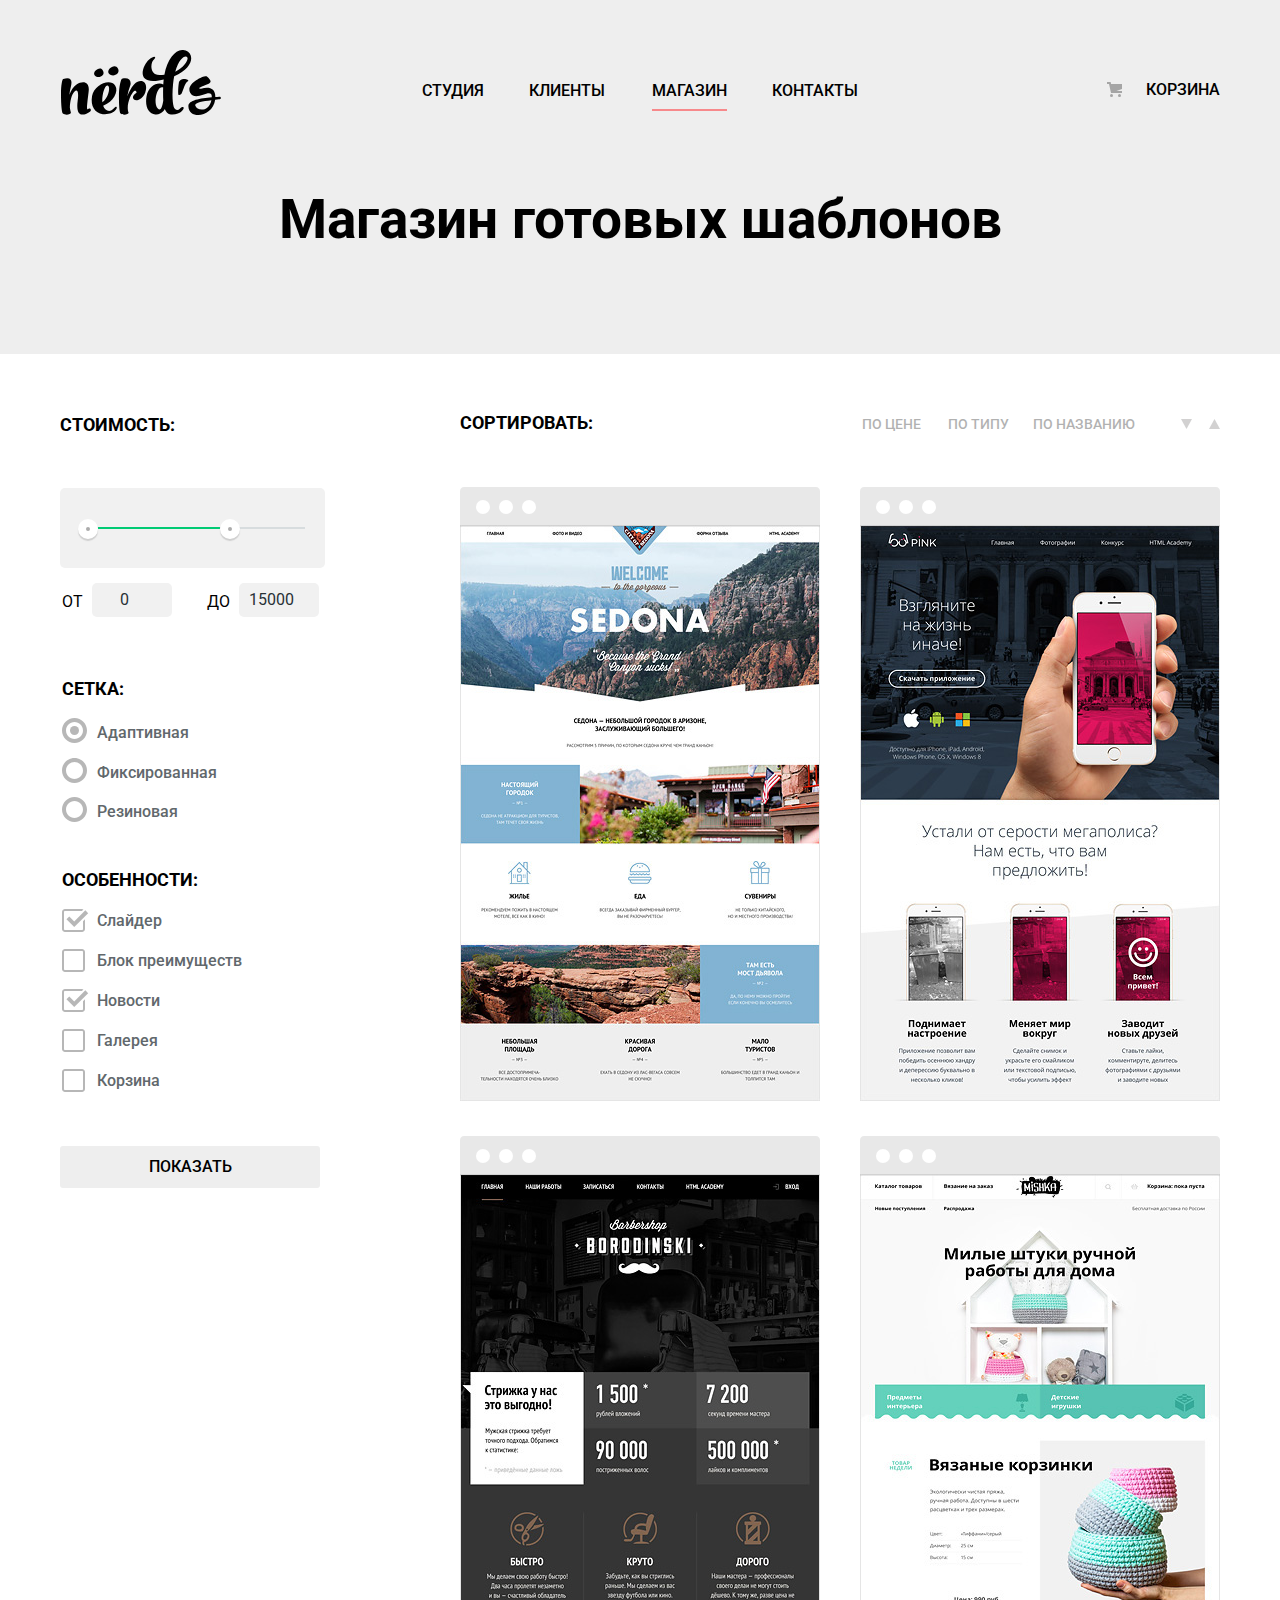
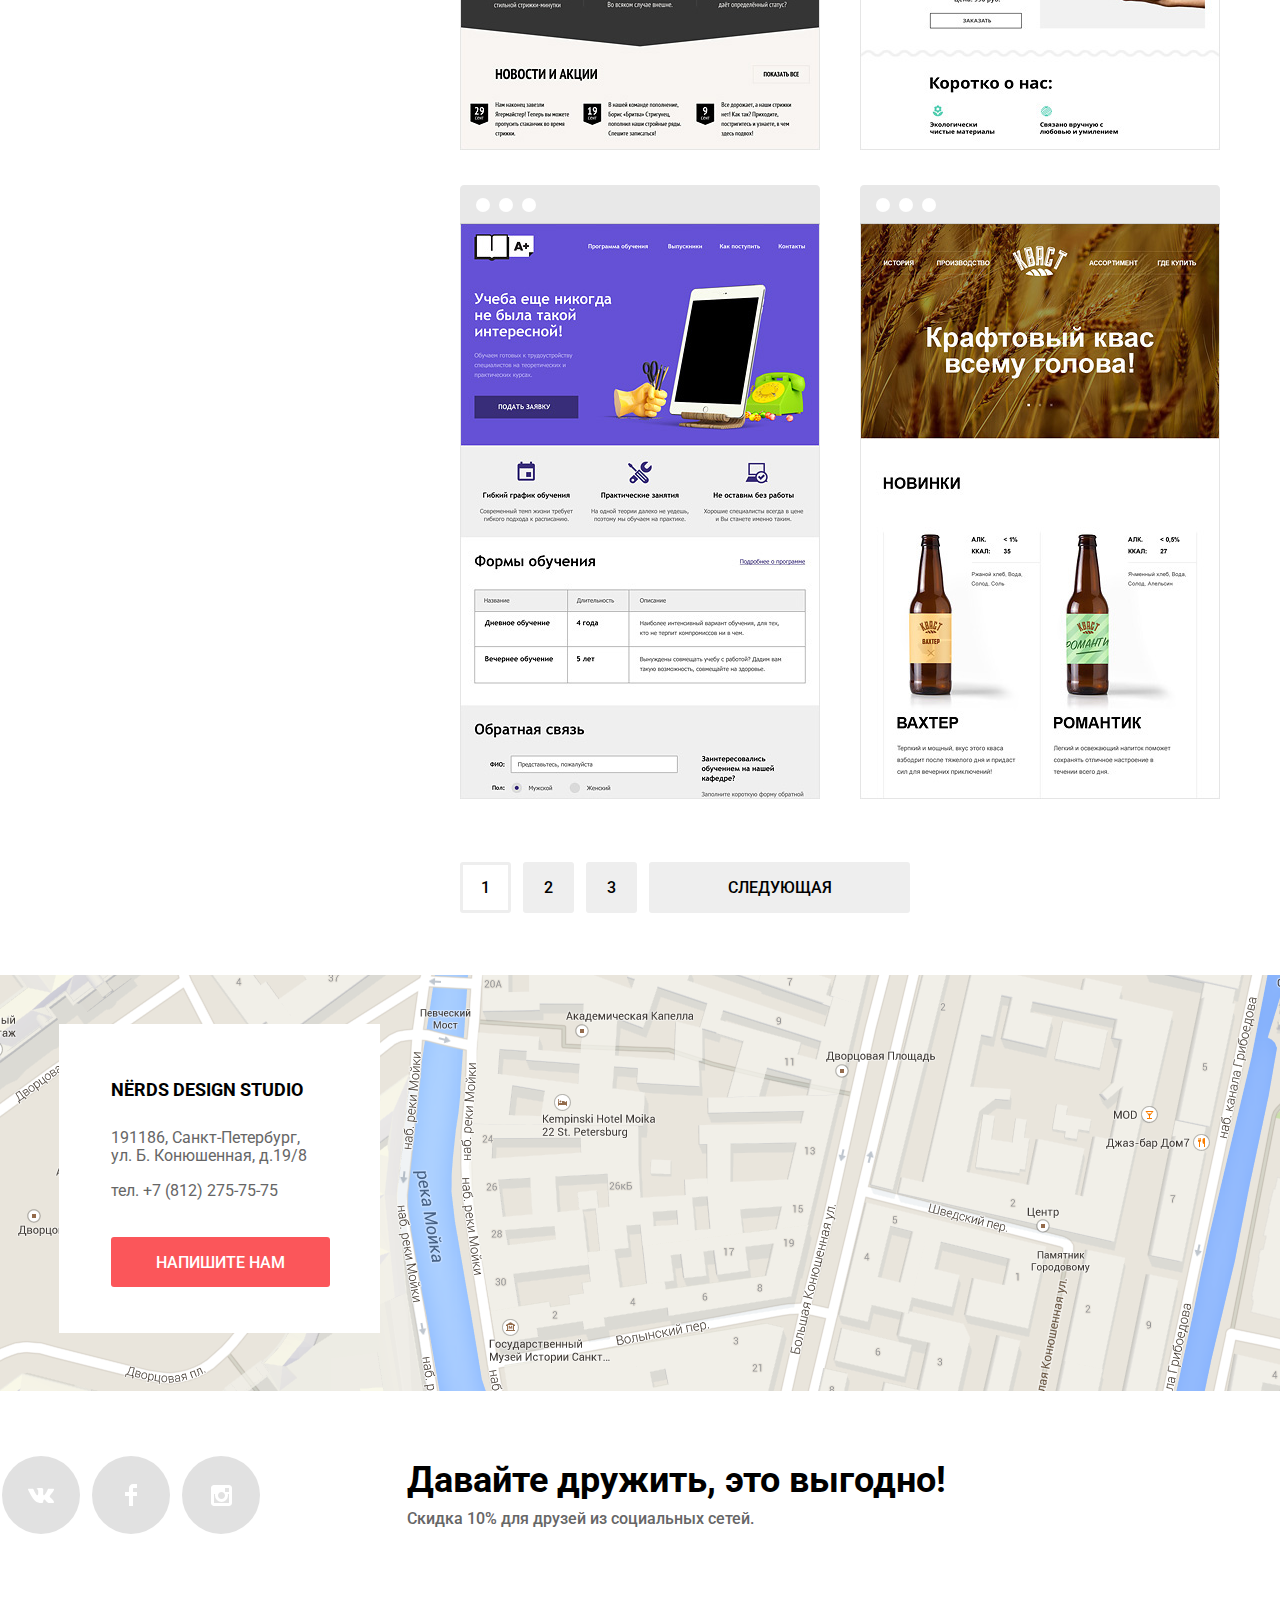
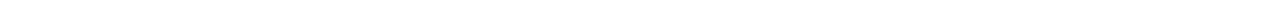
==== commit 8d87d853: "Подогнал главную страницу" ====
--- a/catalog.html
+++ b/catalog.html
@@ -9,7 +9,7 @@
   </head>
   <body>
     <header class="page-header-catalog">
-      <div class="container-catalog">
+      <div class="container">
         <h1 class="visually-hidden">Nerds - дизайн студия из Краснодара</h1>
         <nav class="main-menu main-menu-catalog">
           <div class="main-header-logo">
@@ -33,7 +33,7 @@
       </div>
     </header>
     <main class="main">
-      <div class="container-catalog">
+      <div class="container">
         <div class="container-column">
           <aside class="sorting-form">
             <h2 class="visually-hidden">Фильтр готовых шаблонов</h2>
--- a/css/style.css
+++ b/css/style.css
@@ -6,7 +6,7 @@
 	font-weight: 400;
 	line-height: 1.5;
 	min-width: 1200px;
-  overflow-x: hidden;
+	overflow-x: hidden;
 }
 
 a {
@@ -24,7 +24,7 @@
 
 .reset-list{
 	margin: 0;
-  padding: 0;
+	padding: 0;
 	list-style: none;
 }
 
@@ -41,16 +41,15 @@
 }
 
 .page-header {
-  padding-top: 49px;
-	padding-right: 147px;
-  background-color: #eeeeee;
+	padding-top: 49px;
+	background-color: #eeeeee;
 }
 
 .page-header-catalog {
-  padding-top: 50px;
-  background-color: #eeeeee;
-  min-height: 304px;
-  margin-bottom: 40px;
+	padding-top: 50px;
+	background-color: #eeeeee;
+	min-height: 304px;
+	margin-bottom: 40px;
 }
 
 .page-header-catalog h1 {
@@ -59,26 +58,18 @@
 	font-size: 55px;
 }
 
-.container-catalog {
-	width: 1160px;
-	padding-right: 10px;
-	padding-left: 10px;
-	margin: 0 auto;
-	margin-left: 128px;
-}
-
 .main-menu {
 	display: flex;
 	align-items: center;
 	font-size: 16px;
-  font-weight: 500;
-  line-height: 1;
-  color: #000000;
+	font-weight: 500;
+	line-height: 1;
+	color: #000000;
 }
 
 .main-menu-wrapper {
 	min-width: 560px;
-	margin-left: 61px;
+	margin-left: 62px;
 	margin-top: 14px;
 }
 
@@ -98,23 +89,13 @@
 	margin-right: 45px;
 }
 
-.main-menu-nav li:nth-child(1) {
-	margin-right: 46px;
-	letter-spacing: 0;
-}
-
 .main-menu-nav li:nth-child(2) {
 	margin-right: 47px;
 	letter-spacing: 0;
 }
 
-.main-menu-nav li:nth-child(3) {
-	margin-right: 45px;
-	letter-spacing: 0;
-}
-
 .main-menu-nav li:nth-child(4) {
-	letter-spacing: 0;
+	margin-right: 0;
 }
 
 .main-menu-nav a,
@@ -135,7 +116,7 @@
 
 .main-menu-nav .active {
 	padding-bottom: 10px;
-  border-bottom: 2px solid #f7898b;
+	border-bottom: 2px solid #f7898b;
 }
 
 .main-cart {
@@ -152,30 +133,30 @@
 
 .main-cart a::before {
 	content: "";
-  position: absolute;
-  left: -39px;
+	position: absolute;
+	left: -39px;
 	width: 15px;
-  height: 15px;
-  background-image: url("../img/cart-icon.svg");
-  background-repeat: no-repeat;
+	height: 15px;
+	background-image: url("../img/cart-icon.svg");
+	background-repeat: no-repeat;
 	opacity: 0.3;
 }
 
 .main-cart-catalog a::before {
 	content: "";
-  position: absolute;
-  left: -39px;
+	position: absolute;
+	left: -39px;
 	width: 15px;
-  height: 15px;
-  background-image: url("../img/cart-icon.svg");
-  background-repeat: no-repeat;
+	height: 15px;
+	background-image: url("../img/cart-icon.svg");
+	background-repeat: no-repeat;
 	opacity: 0.3;
 }
 
 .header-logo {
 	width: 160px;
 	height: 72px;
-	padding-left: 2px;
+	padding-left: 1px;
 	margin-right: 140px;
 }
 
@@ -191,7 +172,7 @@
 .slider-container {
 	width: 1160px;
 	margin: 0 auto;
-	padding: 0 20px 0 0;
+	padding: 0 21px 0 0;
 	box-sizing: border-box;
 }
 
@@ -255,7 +236,7 @@
 .slide-text:nth-child(1) {
 	background-image: url("../img/slide1.png");
 	background-repeat: no-repeat;
-	background-position: 98% 16px;
+	background-position: 98% 15px;
 }
 
 .slide-text:nth-child(2) {
@@ -287,7 +268,7 @@
 #slider-btn-3:checked ~ .slider-label .slider-item-3::before {
 	content: "";
 	position: absolute;
-	left: 50%;
+	left: 55%;
 	top: 50%;
 	width: 4px;
 	height: 4px;
@@ -301,7 +282,7 @@
 .slide-title {
 	max-width: 600px;
 	margin: 0;
-	margin-bottom: 27px;
+	margin-bottom: 26px;
 	font-size: 55px;
 	line-height: 1;
 	font-weight: 500;
@@ -333,14 +314,6 @@
 	box-shadow: 0 3px rgba(0,0,0,0.1) inset;
 }
 
-.container-promo {
-	width: 1160px;
-	padding-right: 10px;
-	padding-left: 10px;
-	margin: 0 auto;
-	margin-right: 283px;
-}
-
 .promo-block {
 	padding-bottom: 80px;
 	border-bottom: 2px solid #eeeeee;
@@ -355,8 +328,6 @@
 
 .promo-list {
 	display: flex;
-	list-style: none;
-	padding-left: 10px;
 	margin: 0;
 }
 
@@ -372,34 +343,30 @@
 	padding-right: 22px;
 	color: #283136;
 }
-
+/* Если оно активно, то применяется ко всем сразу р, пришлось отключить
+.promo-list p:nth-child(2) {
+padding-left: 3px;
+}
+*/
 .promo-item {
 	width: 300px;
-  padding-top: 170px;
+	padding-top: 171px;
 	padding-right: 0;
-  margin-right: 98px;
-  background-repeat: no-repeat;
-  background-position: 0 0;
-}
-
-.promo-item:nth-child(1) {
 	margin-right: 100px;
-}
-
-.promo-item:nth-child(2) {
-	margin-right: 100px;
+	background-repeat: no-repeat;
+	background-position: 0 0;
 }
 
 .promo-item-site {
-  background-image: url("../img/illustration-1.jpg");
+	background-image: url("../img/illustration-1.jpg");
 }
 
 .promo-item-app {
-  background-image: url("../img/illustration-2.jpg");
+	background-image: url("../img/illustration-2.jpg");
 }
 
 .promo-item-presentation {
-  background-image: url("../img/illustration-3.jpg");
+	background-image: url("../img/illustration-3.jpg");
 	margin-right:0;
 }
 
@@ -433,10 +400,10 @@
 }
 
 .about-us {
-  display: flex;
-  justify-content: space-between;
-	margin-bottom: 37px;
-	padding-left: 10px;
+	display: flex;
+	justify-content: space-between;
+	margin-bottom: 33px;
+	padding-left: 2px;
 }
 
 .about-us-left {
@@ -469,15 +436,15 @@
 }
 
 .indicators {
-  min-width: 420px;
-	padding-left: 91px;
+	min-width: 420px;
+	padding-left: 89px;
 	text-align: center;
 }
 
 .indicators img {
 	margin-top: -34px;
-  padding-bottom: 29px;
-  padding-left: 35px;
+	padding-bottom: 29px;
+	padding-left: 40px;
 }
 
 .tagline {
@@ -494,14 +461,11 @@
 
 .about-us td {
 	text-align: left;
-}
-
-.about-us td:nth-child(1) {
-	padding-right: 13px;
-}
-
-.about-us td:nth-child(2) {
-	padding-right: 21px;
+	padding-right: 20px;
+}
+
+.about-us td:nth-child(3) {
+	padding-right: 0;
 }
 
 .left-title {
@@ -515,13 +479,13 @@
 
 .about-us-left .left-text {
 	margin-bottom: 0;
-	margin-top: 34px;
+	margin-top: 33px;
 	font-size: 16px;
 }
 
 .about-us-left h3 {
 	display: inline-block;
-  margin-bottom: 10px;
+	margin-bottom: 10px;
 	font-weight: bold;
 	font-size: 16px;
 	text-transform: uppercase;
@@ -554,7 +518,7 @@
 }
 
 .partners {
-	margin-bottom: 82px;
+	margin-bottom: 80px;
 }
 
 .partners img {
@@ -580,7 +544,6 @@
 	align-items: center;
 	padding-top: 37px;
 	padding-bottom: 38px;
-	padding-left: 6px;
 	border-top: 2px solid #eeeeee;
 	border-bottom: 2px solid #eeeeee;
 }
@@ -589,29 +552,18 @@
 	position: relative;
 	text-align: center;
 	width: 22%;
-	padding-right: 17px;
+	padding-right: 40px;
+	padding-left: 3px;
+	padding-top: 10px;
 }
 
 .partners-item:nth-child(1) {
-	padding-right: 39px;
-	padding-top: 13px;
-	padding-left: 5px;
-}
-
-.partners-item:nth-child(2) {
-	padding-right: 39px;
-	padding-top: 3px;
-}
-
-.partners-item:nth-child(3) {
-	/*padding-right: 31px;*/
-	padding-top: 3px;
-
+	padding-top: 20px;
 }
 
 .partners-item:nth-child(4) {
-	/*padding-right: 31px;*/
-	padding-top: 2px;
+	padding-right: 0;
+	padding-top: 16px;
 }
 
 .partners-item::after {
@@ -619,7 +571,7 @@
 	display: block;
 	position: absolute;
 	top: 50%;
-	right: 7px;
+	right: 16px;
 	width: 2px;
 	height: 52px;
 	transform: translateY(-50%);
@@ -639,7 +591,7 @@
 	display: flex;
 	flex-direction: column;
 	top: 51px;
-	left: -65px;
+	left: 9px;
 	padding: 50px 69px 46px 52px;
 	width: 200px;
 	z-index: 1;
@@ -658,8 +610,8 @@
 
 .contact h3 {
 	font-weight: 700;
-  font-size: 18px;
-  line-height: 1.8125;
+	font-size: 18px;
+	line-height: 1.8125;
 	margin: 0;
 	padding-bottom: 22px;
 }
@@ -673,7 +625,7 @@
 
 .address {
 	line-height: 18px;
-	margin-bottom: 16px;
+	margin-bottom: 17px;
 }
 
 .phone {
@@ -785,7 +737,7 @@
 
 .price-controls label {
 	max-width: calc(100% - 80px);
-  padding-right: 9px;
+	padding-right: 9px;
 	padding-top: 7px;
 	padding-left: 2px;
 	font-size: 16px;
@@ -1039,10 +991,10 @@
 }
 
 .content-items {
-  width: 1160px;
-  padding-right: 20px;
-  margin-right: auto;
-  margin-left: auto;
+	width: 1160px;
+	padding-right: 20px;
+	margin-right: auto;
+	margin-left: auto;
 	margin-bottom: 63px;
 }
 
@@ -1059,8 +1011,8 @@
 
 .item-img {
 	position: relative;
-  width: 360px;
-  padding-top: 40px;
+	width: 360px;
+	padding-top: 40px;
 	margin-bottom: 33px;
 }
 
@@ -1071,7 +1023,7 @@
 
 .item-img:hover {
 	box-shadow: 0px 6px 15px 0 rgba(0, 1, 1, 0.25);
-  background-color: #ffffff;
+	background-color: #ffffff;
 }
 
 .item-img:hover .item-buy {
@@ -1083,18 +1035,18 @@
 }
 
 .item-img::before {
-  content: "";
-  position: absolute;
-  top: 2px;
-  right: 0;
-  left: 0;
-  height: 40px;
-  background: url("../img/browser.svg") 0 0 no-repeat;
-  opacity: 0.12;
+	content: "";
+	position: absolute;
+	top: 2px;
+	right: 0;
+	left: 0;
+	height: 40px;
+	background: url("../img/browser.svg") 0 0 no-repeat;
+	opacity: 0.12;
 }
 
 .item-img:hover::before {
-  opacity: 1;
+	opacity: 1;
 }
 
 .item-buy {
@@ -1107,7 +1059,7 @@
 	padding: 0 50px;
 	min-height: 230px;
 	text-align: center;
-  background-color: #eeeeee;
+	background-color: #eeeeee;
 }
 
 .item-buy a {
@@ -1118,7 +1070,7 @@
 
 .item-buy .btn {
 	background-color: #fb565a;
-  color: #ffffff;
+	color: #ffffff;
 }
 
 .item-buy .btn:hover {
@@ -1132,17 +1084,17 @@
 
 .catalog-item {
 	font-size: 17.5px;
-  line-height: 2;
-  font-weight: bold;
-  color: #000000;
-  text-align: center;
+	line-height: 2;
+	font-weight: bold;
+	color: #000000;
+	text-align: center;
 }
 
 .catalog-item p {
 	font-size: 16px;
-  line-height: 1.125;
-  color: #666666;
-  text-align: center;
+	line-height: 1.125;
+	color: #666666;
+	text-align: center;
 }
 
 .paginator-list {
@@ -1192,24 +1144,18 @@
 	box-shadow: 0 -3px  #bfbfbf;
 }
 
-.container-footer {
-	width: 1160px;
-	margin: 0 auto;
-	margin-left: 135px;
-	padding: 0 20px 0 0;
-	box-sizing: border-box;
-}
-
 .footer-page-wrapper {
 	display: flex;
 	align-items: center;
-	margin-top: 62px;
-	padding-left: 5px;
+	margin-top: 61px;
+	padding-right: 15px;
 }
 
 .social-offer {
 	width: 267px;
-	margin-right: 140px;
+	margin-right: 138px;
+	margin-top: 2px;
+	padding-left: 2px;
 }
 
 .social-offer a {
@@ -1267,6 +1213,7 @@
 }
 
 .footer-offer p {
+	font-weight: 500;
 	line-height: 22px;
 	margin: 0;
 	padding-top: 6px;
@@ -1277,7 +1224,8 @@
 	font-size: 36px;
 	font-weight: 700;
 	line-height: 1;
-	padding-bottom: 5px;
+	padding-bottom: 4px;
+	padding-top: 3px;
 	color: #000000;
 }
 
@@ -1301,8 +1249,8 @@
 .popup h2 {
 	margin: 0;
 	font-size: 45px;
-  font-weight: 500;
-  color: #000000;
+	font-weight: 500;
+	color: #000000;
 }
 
 .popup p {
@@ -1421,8 +1369,8 @@
 }
 
 .popup-show {
-  display: block;
-  animation: zoom 0.6s;
+	display: block;
+	animation: zoom 0.6s;
 }
 
 .popup-error {
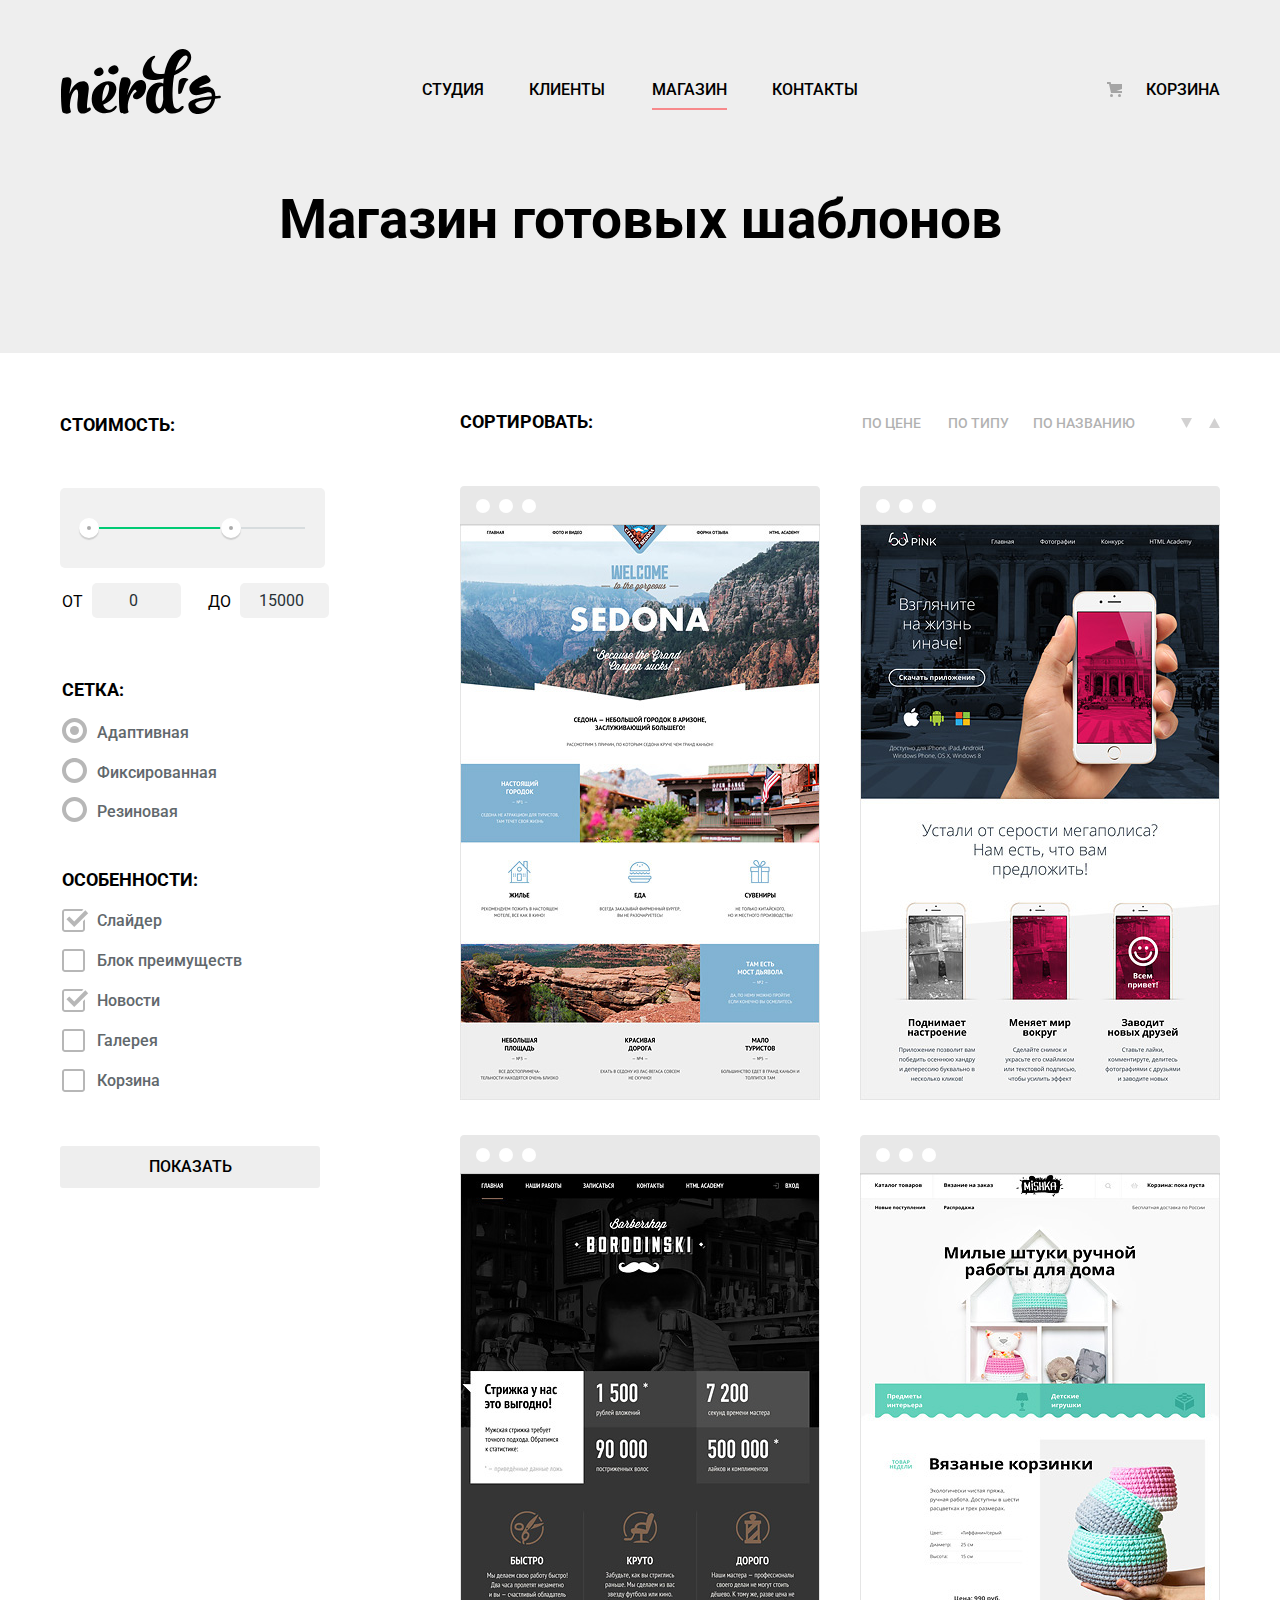
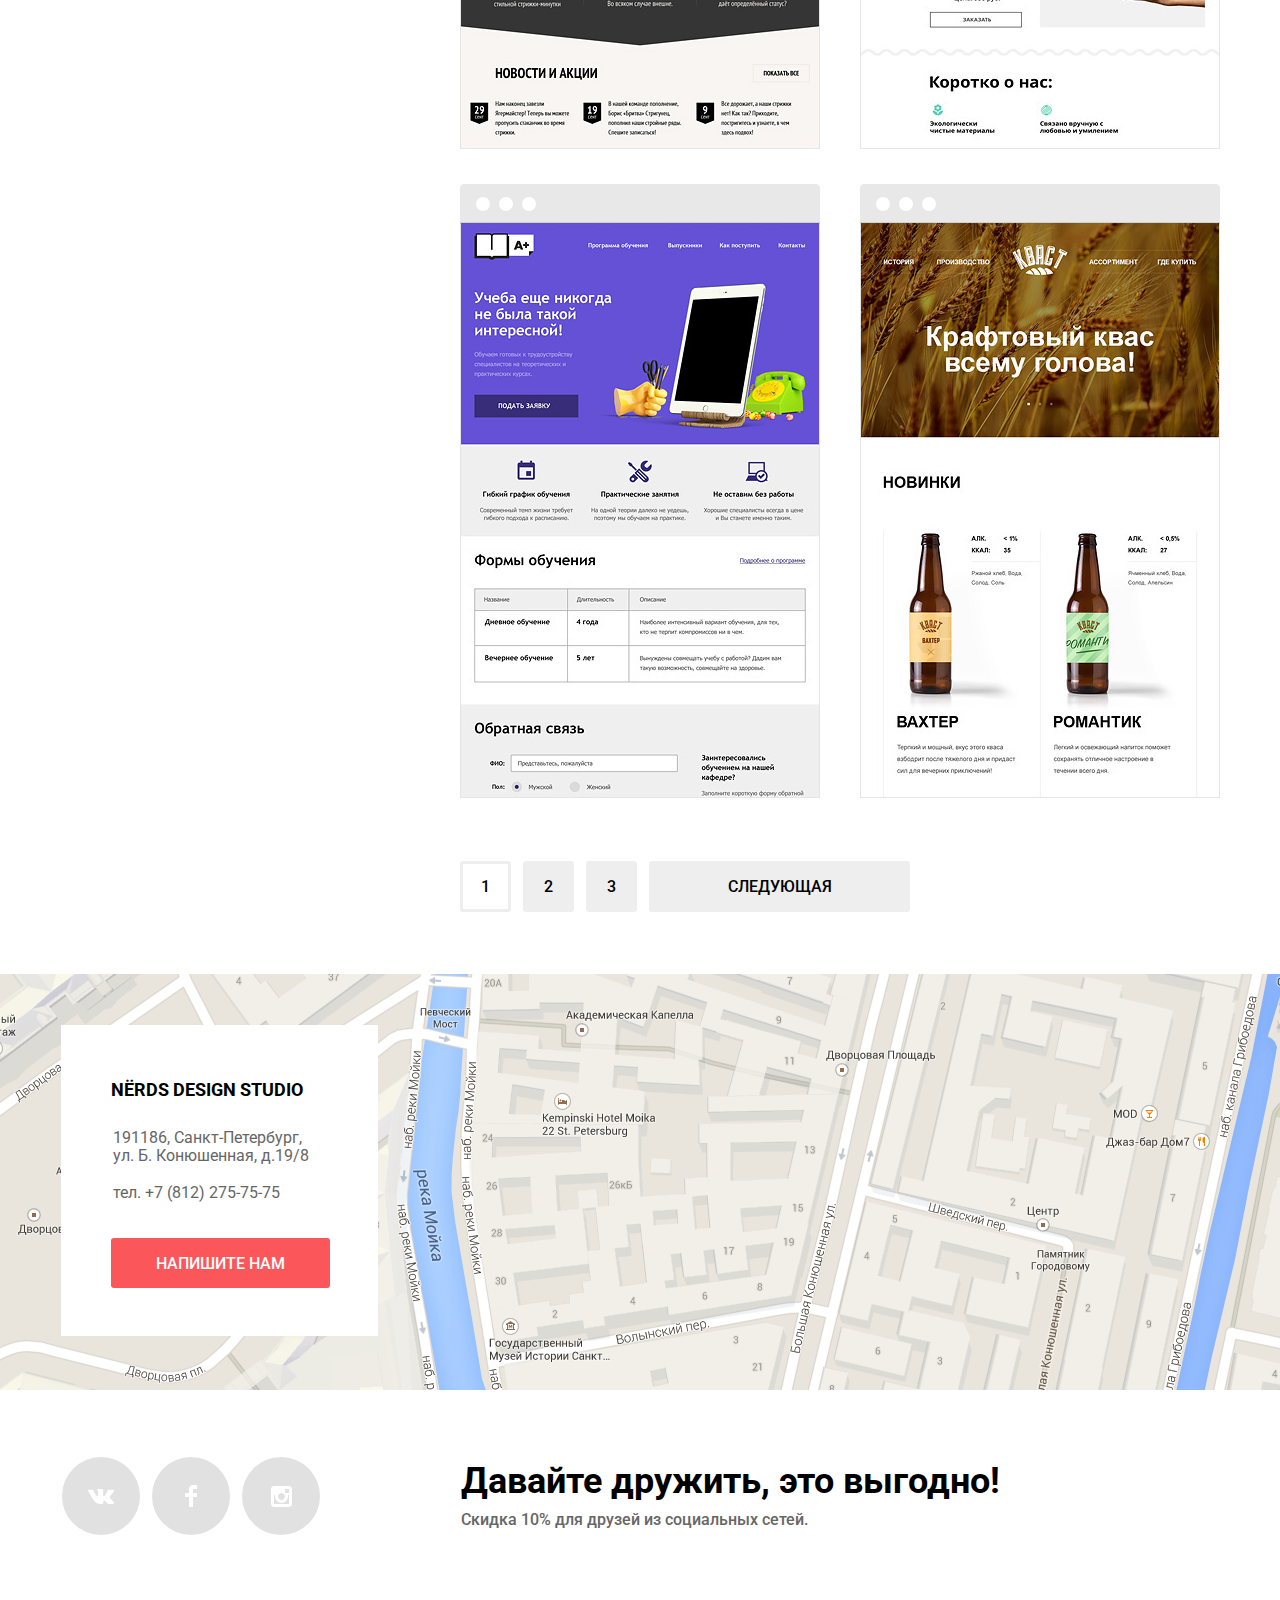
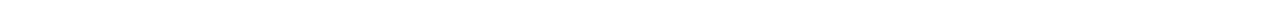
==== commit 26fa5d6d: "Подгоночка" ====
--- a/catalog.html
+++ b/catalog.html
@@ -25,7 +25,7 @@
               <li><a href="#">Контакты</a></li>
             </ul>
           </div>
-          <div class="main-cart-catalog uppercase">
+          <div class="main-cart uppercase">
             <a href="#">Корзина</a>
           </div>
         </nav>
@@ -209,7 +209,7 @@
       </section>
     </main>
     <footer class="footer-page">
-      <div class="container-footer">
+      <div class="container">
         <div class="footer-page-wrapper">
           <section class="social-offer">
             <h2 class="visually-hidden">Мы в социальных сетях</h2>
--- a/css/style.css
+++ b/css/style.css
@@ -46,14 +46,14 @@
 }
 
 .page-header-catalog {
-	padding-top: 50px;
+	padding-top: 49px;
 	background-color: #eeeeee;
 	min-height: 304px;
 	margin-bottom: 40px;
 }
 
 .page-header-catalog h1 {
-	margin-top: 60px;
+	margin-top: 61px;
 	text-align: center;
 	font-size: 55px;
 }
@@ -122,12 +122,6 @@
 .main-cart {
 	position: relative;
 	margin-top: 14px;
-	margin-left: auto;
-}
-
-.main-cart-catalog {
-	position: relative;
-	margin-top: 12px;
 	margin-left: auto;
 }
 
@@ -223,13 +217,14 @@
 
 .slide-text {
 	display: none;
-	padding: 76px 0 80px 2px;
+	padding: 75px 2px 80px 0;
 }
 
 .slide-text p {
 	max-width: 430px;
 	margin: 0;
-	margin-bottom: 38px;
+	margin-bottom: 39px;
+	padding-left: 1px;
 	color: #283136;
 }
 
@@ -315,9 +310,9 @@
 }
 
 .promo-block {
-	padding-bottom: 80px;
+	padding-bottom: 79px;
 	border-bottom: 2px solid #eeeeee;
-	margin-bottom: 73px;
+	margin-bottom: 74px;
 }
 
 .promo-block a {
@@ -359,10 +354,12 @@
 
 .promo-item-site {
 	background-image: url("../img/illustration-1.jpg");
+	margin-right: 101px;
 }
 
 .promo-item-app {
 	background-image: url("../img/illustration-2.jpg");
+	margin-right: 100px;
 }
 
 .promo-item-presentation {
@@ -432,7 +429,7 @@
 	left: -35px;
 	width: 25px;
 	height: 2px;
-	background-color: #fc8e91;
+	background-color: #fb565a;
 }
 
 .indicators {
@@ -451,7 +448,7 @@
 	display: block;
 	font-weight: 700;
 	padding-bottom: 38px;
-	padding-left: 40px;
+	padding-left: 42px;
 }
 
 .about-us table {
@@ -475,6 +472,10 @@
 	padding: 0;
 	padding-bottom: 16px;
 	margin: 0;
+}
+
+.about-us-left b {
+	margin-bottom: 1px;
 }
 
 .about-us-left .left-text {
@@ -542,8 +543,8 @@
 	display: flex;
 	justify-content: space-around;
 	align-items: center;
-	padding-top: 37px;
-	padding-bottom: 38px;
+	padding-top: 36px;
+	padding-bottom: 37px;
 	border-top: 2px solid #eeeeee;
 	border-bottom: 2px solid #eeeeee;
 }
@@ -590,9 +591,9 @@
 	position: absolute;
 	display: flex;
 	flex-direction: column;
-	top: 51px;
-	left: 9px;
-	padding: 50px 69px 46px 52px;
+	top: 53px;
+	left: 11px;
+	padding: 49px 67px 48px 50px;
 	width: 200px;
 	z-index: 1;
 	background-color: #ffffff;
@@ -625,12 +626,14 @@
 
 .address {
 	line-height: 18px;
-	margin-bottom: 17px;
+	margin-bottom: 19px;
+	padding-left: 2px;
 }
 
 .phone {
 	line-height: 18px;
-	margin-bottom: 37px;
+	margin-bottom: 36px;
+	padding-left: 2px;
 }
 
 .js-btn-popup {
@@ -655,7 +658,7 @@
 .filter {
 	width: 260px;
 	flex-shrink: 0;
-	margin-top: 16px;
+	margin-top: 17px;
 }
 
 .filter-input,
@@ -708,7 +711,7 @@
 
 .range-controls .toggle {
 	position: absolute;
-	top: 31px;
+	top: 30px;
 	left: 0;
 	width: 4px;
 	height: 4px;
@@ -721,11 +724,11 @@
 }
 
 .range-controls .toggle-min {
-	left: 18px;
+	left: 19px;
 }
 
 .range-controls .toggle-max {
-	left: 160px;
+	left: 161px;
 }
 
 .price-controls {
@@ -747,8 +750,10 @@
 .price-controls input {
 	width: 60px;
 	padding: 8px 10px;
+	padding-top: 9px;
+	padding-left: 19px;
 	/*margin-left: 11px;*/
-	margin-right: 33px;
+	margin-right: 25px;
 	font-size: 16px;
 	text-align: center;
 	color: #283136;
@@ -799,7 +804,7 @@
 }
 
 .grid legend {
-	margin-bottom: 7px;
+	margin-bottom: 6px;
 }
 
 .particulars legend {
@@ -1147,7 +1152,7 @@
 .footer-page-wrapper {
 	display: flex;
 	align-items: center;
-	margin-top: 61px;
+	margin-top: 63px;
 	padding-right: 15px;
 }
 
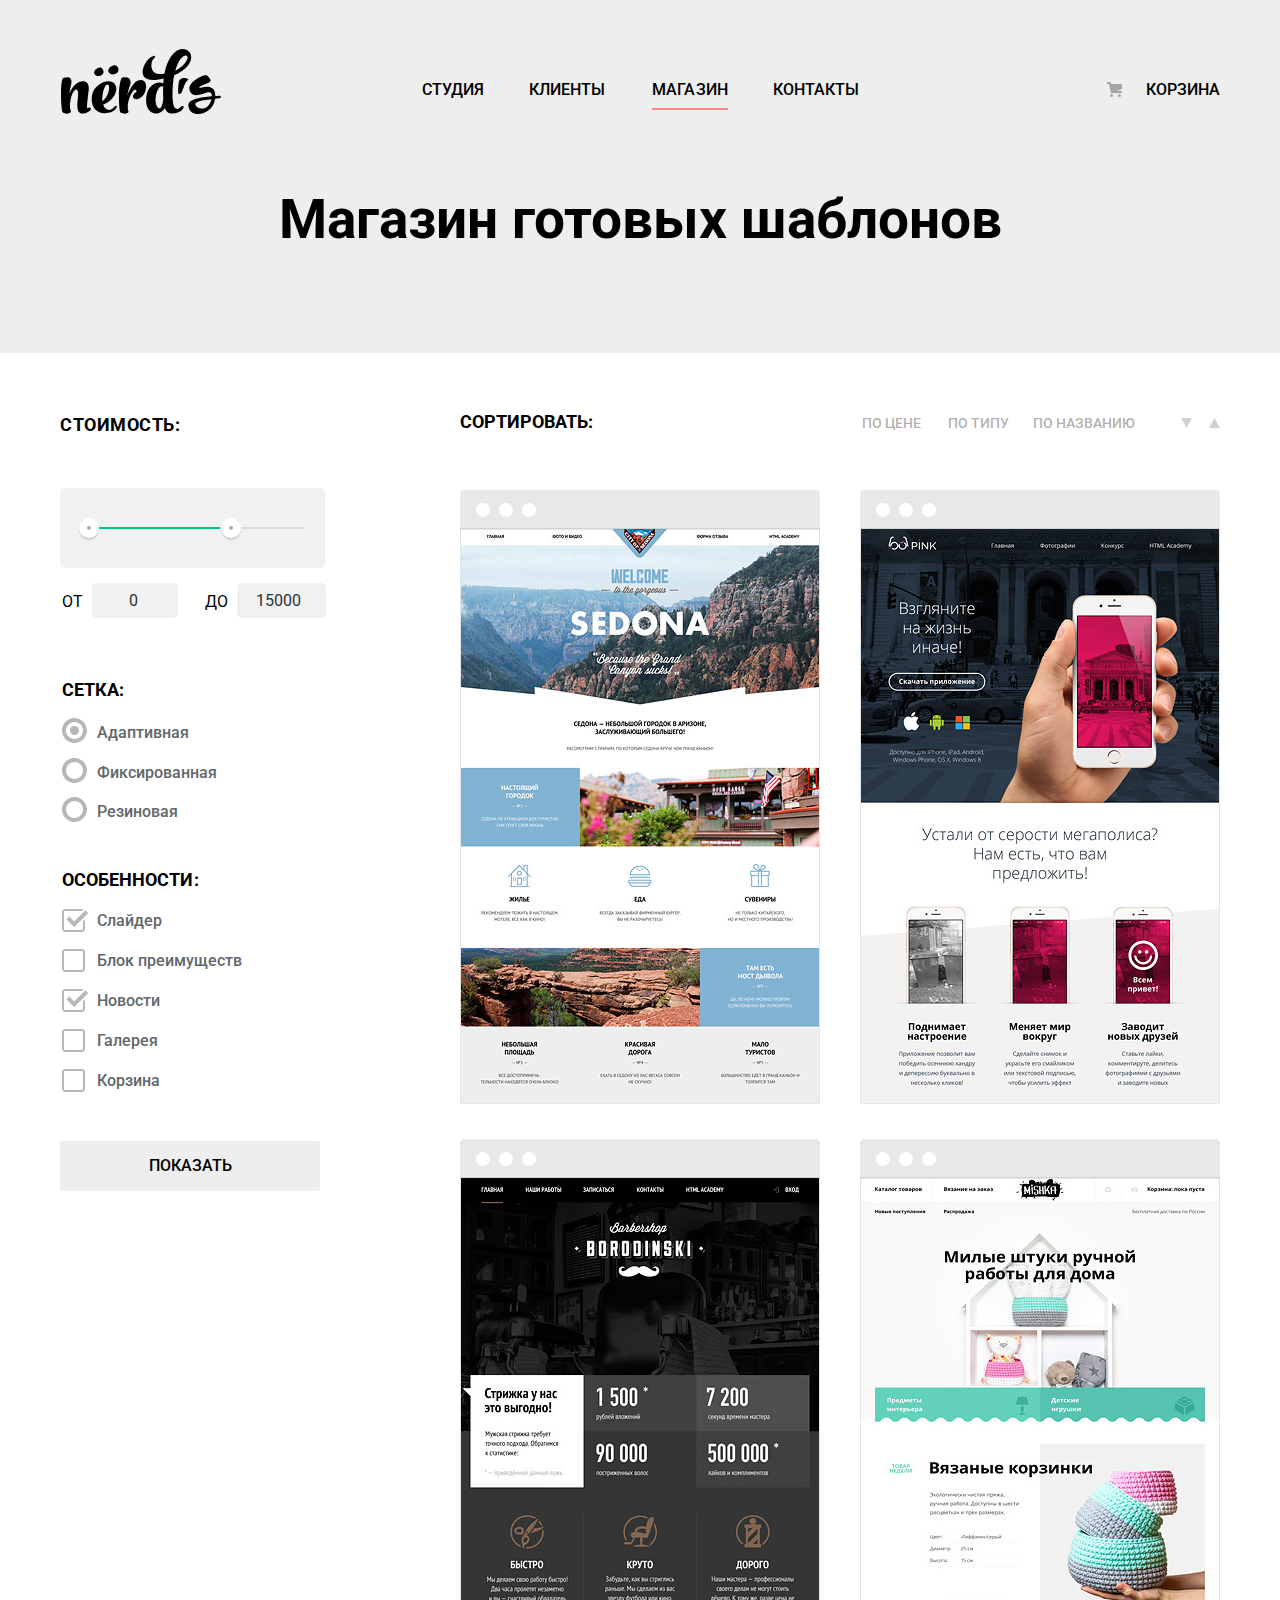
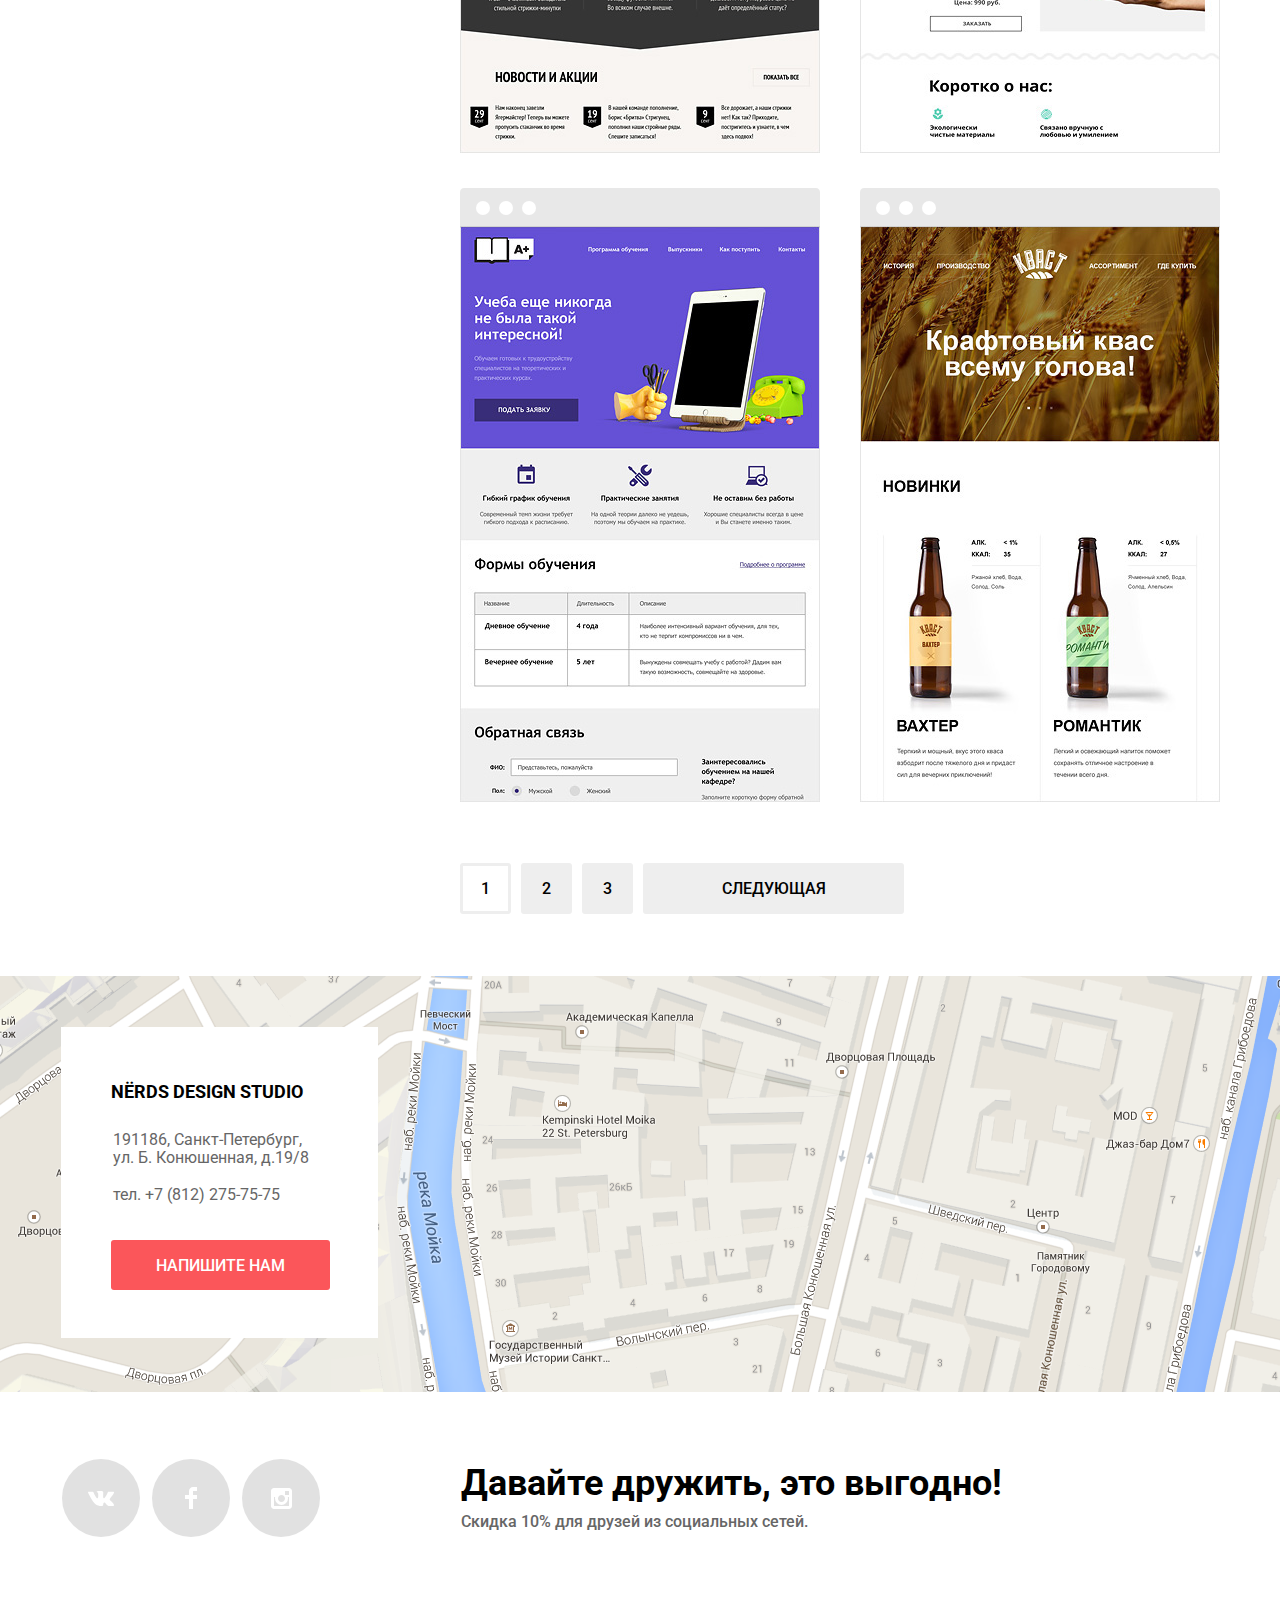
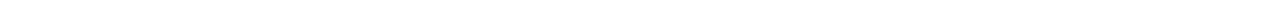
==== commit 0c0fcc92: "Просто пэрсик" ====
--- a/catalog.html
+++ b/catalog.html
@@ -36,7 +36,6 @@
       <div class="container">
         <div class="container-column">
           <aside class="sorting-form">
-            <h2 class="visually-hidden">Фильтр готовых шаблонов</h2>
             <form class="filter" method="get" action="https://echo.htmlacademy.ru">
               <fieldset class="price">
                 <legend class="uppercase">Стоимость:</legend>
@@ -244,11 +243,11 @@
         <form class="feedback" action="https://echo.htmlacademy.ru" method="post" novalidate>
           <p class="feedback-item">
             <label for="feedback-name">Ваше имя:</label>
-            <input type="text" id="feedback-name" name="name" placeholder="Имя Фамилия" required>
+            <input type="text" class="feedback-input" id="feedback-name" name="name" placeholder="Имя Фамилия" required>
           </p>
           <p class="feedback-item">
             <label for="feedback-email">Ваш e-mail</label>
-            <input type="email" id="feedback-email" name="e-mail" placeholder="email@example.ru" required>
+            <input type="email" class="feedback-input" id="feedback-email" name="e-mail" placeholder="email@example.com" required>
           </p>
           <p class="feedback-item">
             <label for="feedback-letter">Текст письма:</label>
--- a/css/style.css
+++ b/css/style.css
@@ -1,12 +1,11 @@
 body {
 	margin: 0;
 	padding: 0;
+	min-width: 1200px;
 	font-family: "Roboto", Arial, sans-serif;
 	font-size: 16px;
 	font-weight: 400;
 	line-height: 1.5;
-	min-width: 1200px;
-	overflow-x: hidden;
 }
 
 a {
@@ -87,6 +86,7 @@
 
 .main-menu-nav li {
 	margin-right: 45px;
+	letter-spacing: 0.05px;
 }
 
 .main-menu-nav li:nth-child(2) {
@@ -154,12 +154,12 @@
 	margin-right: 140px;
 }
 
-.header-logo:hover,
-.header-logo:focus {
+.header-logo[href]:hover,
+.header-logo[href]:focus {
 	opacity: 0.8;
 }
 
-.header-logo:active {
+.header-logo[href]:active {
 	opacity: 0.3;
 }
 
@@ -226,6 +226,7 @@
 	margin-bottom: 39px;
 	padding-left: 1px;
 	color: #283136;
+	letter-spacing: 0.05px;
 }
 
 .slide-text:nth-child(1) {
@@ -281,6 +282,7 @@
 	font-size: 55px;
 	line-height: 1;
 	font-weight: 500;
+	letter-spacing: 0.05px;
 }
 
 .btn {
@@ -476,6 +478,7 @@
 
 .about-us-left b {
 	margin-bottom: 1px;
+	letter-spacing: 0.05px
 }
 
 .about-us-left .left-text {
@@ -752,7 +755,6 @@
 	padding: 8px 10px;
 	padding-top: 9px;
 	padding-left: 19px;
-	/*margin-left: 11px;*/
 	margin-right: 25px;
 	font-size: 16px;
 	text-align: center;
@@ -762,6 +764,10 @@
 	background: #f1f1f1;
 }
 
+.price-controls input:nth-child(2) {
+	padding-right: 7px;
+}
+
 .price-to {
 	text-align: right;
 }
@@ -773,7 +779,7 @@
 }
 
 .particulars {
-	margin-bottom: 27px;
+	margin-bottom: 22px;
 	padding-left: 0;
 	padding-top: 0;
 }
@@ -801,16 +807,19 @@
 	font-weight: 700;
 	line-height: 30px;
 	margin-bottom: 23px;
+	letter-spacing: 0.5px;
 }
 
 .grid legend {
 	margin-bottom: 6px;
+	letter-spacing: 0.05px;
 }
 
 .particulars legend {
 	margin-bottom: 14px;
 	font-size: 18px;
 	line-height: 30px;
+	letter-spacing: 0.05px;
 }
 
 .filter .filter-radio,
@@ -881,7 +890,7 @@
 	font-weight: 500;
 	text-align: center;
 	vertical-align: middle;
-	padding: 13px 0;
+	padding: 17px 0;
 	color: #000000;
 	background-color: #eeeeee;
 	border: none;
@@ -906,7 +915,7 @@
 }
 
 .shop-sort {
-	margin-bottom: 49px;
+	margin-bottom: 53px;
 	margin-top: 18px;
 }
 
@@ -996,11 +1005,10 @@
 }
 
 .content-items {
-	width: 1160px;
 	padding-right: 20px;
 	margin-right: auto;
 	margin-left: auto;
-	margin-bottom: 63px;
+	margin-bottom: 61px;
 }
 
 .shop-selection {
@@ -1111,6 +1119,7 @@
 .paginator-list li {
 	display: inline-block;
 	vertical-align: top;
+	margin-right: 6px;
 }
 
 .paginator-list a {
@@ -1119,7 +1128,6 @@
 	width: 45px;
 	height: 45px;
 	margin: 0;
-	margin-right: 8px;
 	font-size: 16px;
 	font-weight: 500;
 	line-height: 2.8125;
@@ -1232,6 +1240,7 @@
 	padding-bottom: 4px;
 	padding-top: 3px;
 	color: #000000;
+	letter-spacing: 0.05px;
 }
 
 .popup {
@@ -1243,7 +1252,7 @@
 	height: 590px;
 	margin-left: -474px;
 	padding-left: 100px;
-	padding-top: 68px;
+	padding-top: 53px;
 	padding-right: 80px;
 	padding-bottom: 84px;
 	background-color: #ffffff;
@@ -1258,49 +1267,59 @@
 	color: #000000;
 }
 
-.popup p {
-	display: inline-block;
+.feedback {
+	display: flex;
+	justify-content: space-between;
+	flex-wrap: wrap;
+	width: 760px;
+}
+
+.feedback-item:first-of-type {
+	margin-right: 40px;
+}
+
+.feedback-item:nth-of-type(3) {
+	flex-basis: 100%;
+	margin-bottom: 37px;
+	margin-top: 17px;
+}
+
+.feedback-item {
+	flex-grow: 1;
+	margin-top: 30px;
+}
+
+.feedback-input {
+	box-sizing: border-box;
+	width: 100%;
+	height: 50px;
+	padding: 6px 10px 10px 13px;
+	border: 2px solid #d7dcde;
+}
+
+.feedback-input:hover {
+	border-color: #b4b9bb;
+}
+
+.feedback-input:invalid {
+	color: #e74246;
+	border-color: currentColor;
 }
 
 .feedback label {
+	display: block;
+	margin-bottom: 10px;
 	font-weight: 700;
 	line-height: 18px;
 }
 
-.feedback input[type="text"] {
+.feedback textarea {
 	box-sizing: border-box;
-	width: 360px;
-	height: 50px;
-	padding-left: 13px;
-	border: 2px solid #d7dcde;
-}
-
-.feedback input[type="text"]:hover {
-	border: 2px solid #b4b9bb;
-}
-
-.feedback input[type="email"] {
-	box-sizing: border-box;
-	width: 360px;
-	height: 50px;
-	padding-left: 13px;
-	border: 2px solid #d7dcde;
-}
-
-.feedback input[type="email"]:hover {
-	border: 2px solid #b4b9bb;
-}
-
-.feedback input:invalid {
-	border: 2px solid #e74246;
-	color: #e74246;
-}
-
-.feedback textarea {
-	width: 760px;
+	width: 100%;
 	min-height: 120px;
 	padding: 12px 13px;
 	border: 2px solid #d7dcde;
+	resize: vertical;
 }
 
 .feedback textarea:hover {
@@ -1314,6 +1333,7 @@
 
 .popup .btn {
 	margin-bottom: 84px;
+	width: 260px;
 }
 
 .popup-close {
@@ -1332,9 +1352,9 @@
 .popup-close:after {
 	content: "";
 	position: absolute;
-	top: 10px;
-	left: 6px;
-	width: 19px;
+	top: 6px;
+	left: 1px;
+	width: 25px;
 	height: 3px;
 	background-color: #fecccd;
 }
@@ -1357,20 +1377,6 @@
 
 .popup-close::after {
 	transform: rotate(-45deg);
-}
-
-.feedback-item:nth-child(1) {
-	width: 360px;
-	margin-bottom: 30px;
-	margin-right: 56px;
-}
-
-.feedback-item:nth-child(2) {
-	width: 360px;
-}
-
-.feedback-item:nth-child(3) {
-	margin-bottom: 47px;
 }
 
 .popup-show {
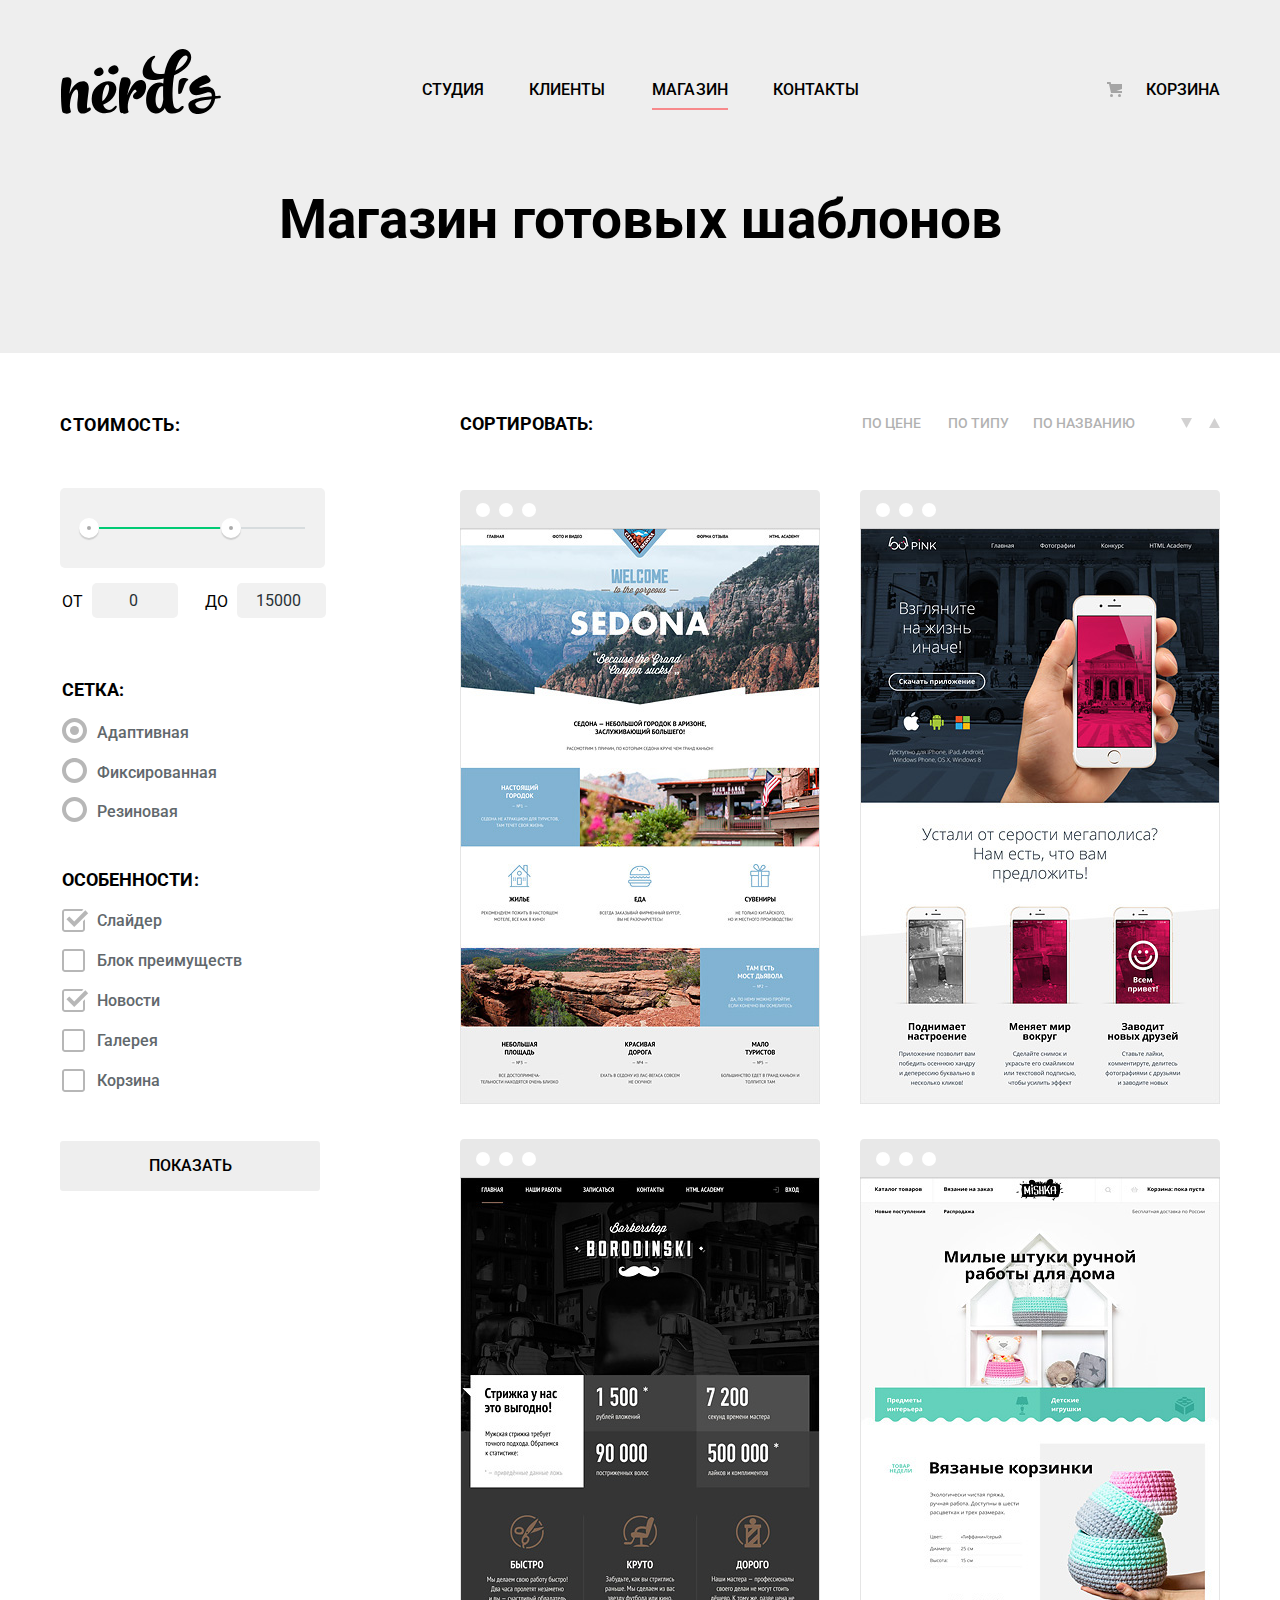
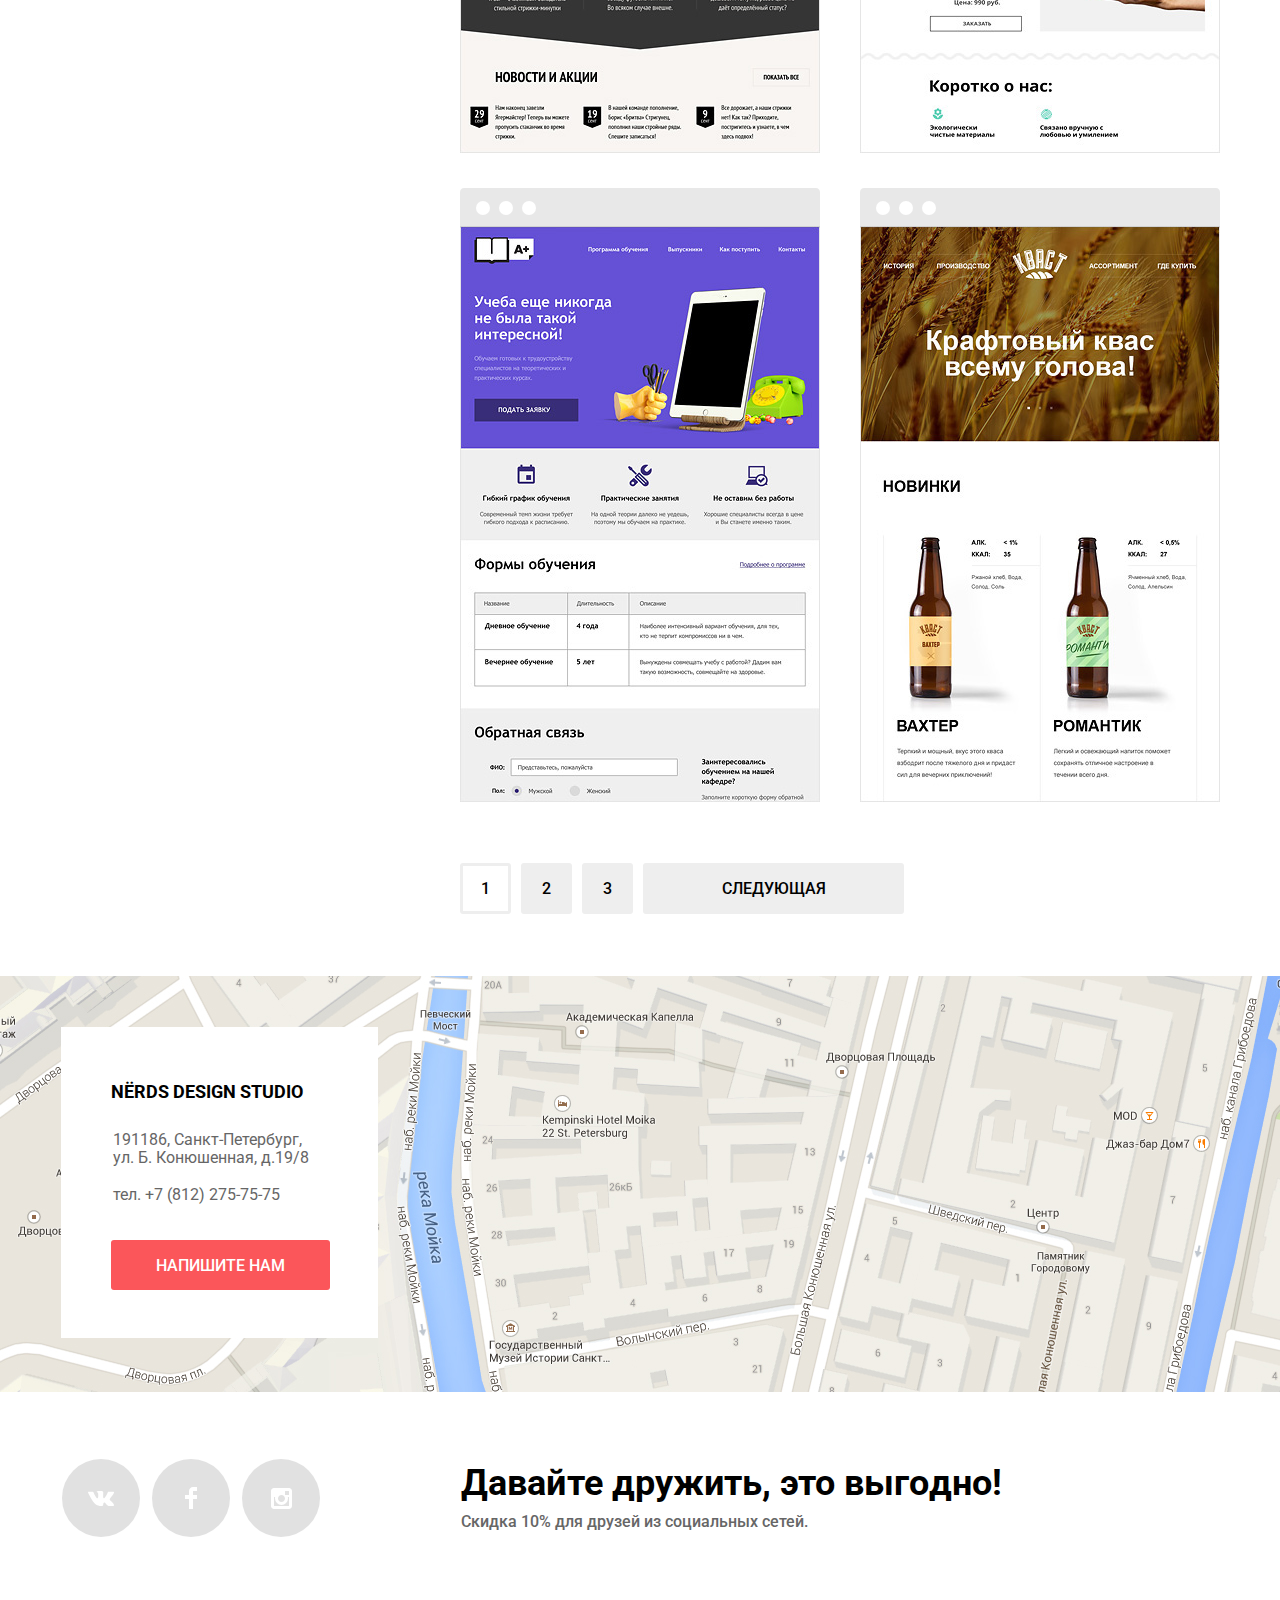
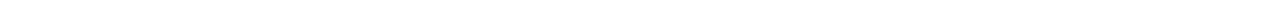
==== commit 5a8619bd: "Добиваю 100%" ====
--- a/catalog.html
+++ b/catalog.html
@@ -5,7 +5,7 @@
     <title>Nerds</title>
 	   <link href="https://fonts.googleapis.com/css?family=Roboto:400,500,700" rel="stylesheet">
     <link href="css/normalize.css" rel="stylesheet">
-    <link href="css/style.css" rel="stylesheet">
+    <link href="css/minstyle.css" rel="stylesheet">
   </head>
   <body>
     <header class="page-header-catalog">
@@ -183,14 +183,14 @@
                 </li>
               </ul>
             </section>
-            <aside>
+            <nav>
               <ul class="paginator-list reset-list">
                 <li><a  class="paginator-item-current">1</a></li>
                 <li><a class="paginator-item" href="#">2</a></li>
                 <li><a class="paginator-item" href="#">3</a></li>
                 <li><a class="paginator-item paginator-btn uppercase" href="#">Следующая</a></li>
               </ul>
-            </aside>
+            </nav>
           </div>
         </div>
       </div>
@@ -201,7 +201,7 @@
             <h3 class="uppercase">Nёrds design studio</h3>
             <p class="address">191186, Санкт-Петербург, ул. Б. Конюшенная, д.19/8</p>
             <a class="phone" href="tel:+78122757575">тел. +7 (812) 275-75-75</a>
-            <a class="btn js-btn-popup uppercase" href="#">Напишите нам</a>
+            <a class="btn js-btn-popup uppercase" href="writeus.html">Напишите нам</a>
           </section>
         </div>
         <iframe src="https://www.google.com/maps/embed?pb=!1m18!1m12!1m3!1d1998.6037999040354!2d30.322010416394033!3d59.938716271971415!2m3!1f0!2f0!3f0!3m2!1i1024!2i768!4f13.1!3m3!1m2!1s0x4696310fca5ba729:0xea9c53d4493c879f!2sBolshaya+Konyushennaya+ul.%2C+19%2C+Sankt-Peterburg%2C+Russia%2C+191186!5e0!3m2!1sen!2s!4v1441888483426" class="iframe" width="1200" height="420"></iframe>
@@ -258,6 +258,6 @@
         <button class="popup-close" type="button"><span class="visually-hidden">Закрыть</span></button>
       </section>
     </div>
-    <script src="js/script.js"></script>
+    <script src="js/minscript.js"></script>
   </body>
 </html>
--- a/css/minstyle.css
+++ b/css/minstyle.css
@@ -0,0 +1 @@
+ body {margin: 0;padding: 0;min-width: 1200px;font-family: "Roboto", Arial, sans-serif;font-size: 16px;font-weight: 400;line-height: 1.5;}a {text-decoration: none;color: inherit;font: inherit;}.container {width: 1160px;padding-right: 10px;padding-left: 10px;margin: 0 auto;}.reset-list {margin: 0;padding: 0;list-style: none;}.uppercase {text-transform: uppercase;font-weight: 500;}.visually-hidden {position: absolute;width: 1px;height: 1px;clip: rect(0, 0, 0, 0);}.page-header {padding-top: 49px;background-color: #eeeeee;}.page-header-catalog {padding-top: 49px;background-color: #eeeeee;min-height: 304px;margin-bottom: 40px;}.page-header-catalog h1 {margin-top: 61px;text-align: center;font-size: 55px;}.main-menu {display: -webkit-box;display: -ms-flexbox;display: flex;-webkit-box-align: center;-ms-flex-align: center;align-items: center;font-size: 16px;font-weight: 500;line-height: 1;color: #000000;}.main-menu-wrapper {min-width: 560px;margin-left: 62px;margin-top: 14px;}.main-menu-wrapper-catalog {min-width: 560px;margin-left: 61px;margin-top: 25px;}.main-menu-nav {display: -webkit-box;display: -ms-flexbox;display: flex;-webkit-box-pack: start;-ms-flex-pack: start;justify-content: flex-start;-ms-flex-wrap: wrap;flex-wrap: wrap;padding: 0;}.main-menu-nav li {margin-right: 45px;letter-spacing: 0.05px;}.main-menu-nav li:nth-child(2) {margin-right: 47px;letter-spacing: 0;}.main-menu-nav li:nth-child(4) {margin-right: 0;}.main-menu-nav a, .main-cart a {color: #000000;}.main-menu-nav a:not(.current):hover, .main-cart a:hover {color: #fb565a;}.main-menu-nav a:not(.current):active, .main-cart a:active {opacity: 0.3;color: #000000;}.main-menu-nav .active {padding-bottom: 10px;border-bottom: 2px solid #f7898b;}.main-cart {position: relative;margin-top: 14px;margin-left: auto;}.main-cart a::before {content: "";position: absolute;left: -39px;width: 15px;height: 15px;background-image: url("../img/cart-icon.svg");background-repeat: no-repeat;opacity: 0.3;}.main-cart-catalog a::before {content: "";position: absolute;left: -39px;width: 15px;height: 15px;background-image: url("../img/cart-icon.svg");background-repeat: no-repeat;opacity: 0.3;}.header-logo {width: 160px;height: 72px;padding-left: 1px;margin-right: 140px;}.header-logo[href]:hover, .header-logo[href]:focus {opacity: 0.8;}.header-logo[href]:active {opacity: 0.3;}.slider-container {width: 1160px;margin: 0 auto;padding: 0 21px 0 0;-webkit-box-sizing: border-box;box-sizing: border-box;}.slider {position: relative;background-color: #eeeeee;}.slider-label {position: absolute;left: 50%;bottom: 104px;width: 160px;height: 18px;font-size: 0;text-align: center;-webkit-transform: translateX(-50%);-ms-transform: translateX(-50%);transform: translateX(-50%);}.slider-label label {position: relative;display: inline-block;vertical-align: middle;width: 18px;height: 18px;padding: 8px;border-radius: 50%;cursor: pointer;}.slider-label label::after {content: "";position: absolute;top: 8px;left: 10px;width: 18px;height: 18px;background: #ffffff;border-radius: 50%;}.slide {margin: 0;padding: 0;margin-bottom: 80px;}.slide-text {display: none;padding: 75px 2px 80px 0;}.slide-text p {max-width: 430px;margin: 0;margin-top: 26px;margin-bottom: 39px;padding-left: 1px;color: #283136;letter-spacing: 0.05px;}.slide-text:nth-child(1) {background-image: url("../img/slide1.png");background-repeat: no-repeat;background-position: 98% 15px;}.slide-text:nth-child(2) {background-image: url("../img/slide2.png");background-repeat: no-repeat;background-position: 100% 0;}.slide-text:nth-child(3) {background-image: url("../img/slide3.png");background-repeat: no-repeat;background-position: 100% 20px;}.slider-btn-1:checked ~ .slide .slide-text:nth-child(1) {display: block;}.slider-btn-2:checked ~ .slide .slide-text:nth-child(2) {display: block;}.slider-btn-3:checked ~ .slide .slide-text:nth-child(3) {display:block;}.slider-btn-1:checked ~ .slider-label .slider-item-1::before, .slider-btn-2:checked ~ .slider-label .slider-item-2::before, .slider-btn-3:checked ~ .slider-label .slider-item-3::before {content: "";position: absolute;left: 58%;top: 50%;width: 4px;height: 4px;margin: -4px;background-color: inherit;border: 2px solid #c1c1c1;border-radius: 50%;z-index: 2;}.slide-title {display: block;max-width: 600px;margin: 0;font-size: 55px;line-height: 1;font-weight: 500;letter-spacing: 0.05px;}.slide-title:nth-child(2) {width: 300px;}.btn {display: block;padding: 18px 0;padding-bottom: 16px;width: 240px;font-size: 16px;line-height: 1;color: #ffffff;text-align: center;text-decoration: none;background-color: #fb565a;border-radius: 3px;border: none;}.btn:hover, .btn:focus {background-color: #e74246;}.btn:active {background-color: #d7373b;color: rgba(255,255,255,0.3);-webkit-box-shadow: 0 3px rgba(0,0,0,0.1) inset;box-shadow: 0 3px rgba(0,0,0,0.1) inset;}.promo-block {padding-bottom: 79px;border-bottom: 2px solid #eeeeee;margin-bottom: 74px;}.promo-block a {color: #ffffff;font-size: 16px;line-height: 1.125;}.promo-list {display: -webkit-box;display: -ms-flexbox;display: flex;margin: 0;}.promo-list h2 {font-size: 24px;font-weight: bold;line-height: 1.25;margin: 0;margin-right: 162px;}.promo-list p {padding-right: 22px;color: #283136;}.promo-item {width: 300px;padding-top: 171px;padding-right: 0;margin-right: 100px;background-repeat: no-repeat;background-position: 0 0;}.promo-item-site {background-image: url("../img/illustration-1.jpg");margin-right: 101px;}.promo-item-app {background-image: url("../img/illustration-2.jpg");margin-right: 100px;}.promo-item-presentation {background-image: url("../img/illustration-3.jpg");margin-right:0;}.promo-list .btn {width: 160px;}.btn-first, .btn-second, .btn-third {margin-top: 33px;padding: 16px 0;}.btn-second {background-color: #00ca74;}.btn-second:hover, .btn-second:focus {background-color: #00bc6c;}.btn-third {background-color: #efc84a;}.btn-third:hover, .btn-third:focus {background-color: #eab534;}.about-us {display: -webkit-box;display: -ms-flexbox;display: flex;-webkit-box-pack: justify;-ms-flex-pack: justify;justify-content: space-between;margin-bottom: 33px;padding-left: 2px;}.about-us-left {min-width: 660px;}.about-us-left p {padding-bottom: 23px;}.about-us-list {margin-top: 6px;padding-left: 36px;list-style:none;}.about-us-list-item {position: relative;padding-bottom: 24px;}.about-us-list-item::before {content: "";position: absolute;top: 10px;left: -35px;width: 25px;height: 2px;background-color: #fb565a;}.indicators {min-width: 420px;padding-left: 89px;text-align: center;}.indicators img {margin-top: -34px;padding-bottom: 29px;padding-left: 40px;}.tagline {display: block;font-weight: 700;padding-bottom: 38px;padding-left: 42px;}.about-us table {text-align: center;margin-left: 48px;}.about-us td {text-align: left;padding-right: 20px;}.about-us td:nth-child(3) {padding-right: 0;}.left-title {font-size: 45px;font-weight: 500;line-height: 1;padding: 0;padding-bottom: 16px;margin: 0;}.about-us-left b {margin-bottom: 1px;letter-spacing: 0.05px }.about-us-left .left-text {margin-bottom: 0;margin-top: 33px;font-size: 16px;}.about-us-left h3 {display: inline-block;vertical-align: center;margin-bottom: 10px;font-weight: bold;font-size: 16px;text-transform: uppercase;padding-bottom: 8px;}.about-us-right {font-size: 45px;line-height: 1;font-weight: 700;}.about-us-right td {padding-right: 16px;font-weight: 700;}.numbers {padding-bottom: 16px;padding-right: 20px;}.numbers:nth-child(3) {padding-right: 60px;}.numbers sup {top: -15px;font-weight: 500;font-size: 25px;}.description {line-height: 18px;}.partners {margin-bottom: 80px;}.partners img {width: auto;}.partners a {opacity: 0.2;}.partners a:hover, .partners a:focus {opacity: 1;}.partners a:active {opacity: 0.1;}.partners-list {display: -webkit-box;display: -ms-flexbox;display: flex;-ms-flex-pack: distribute;justify-content: space-around;-webkit-box-align: center;-ms-flex-align: center;align-items: center;padding-top: 36px;padding-bottom: 37px;border-top: 2px solid #eeeeee;border-bottom: 2px solid #eeeeee;}.partners-item {position: relative;text-align: center;width: 22%;padding-right: 40px;padding-left: 3px;padding-top: 10px;}.partners-item:nth-child(1) {padding-top: 20px;}.partners-item:nth-child(4) {padding-right: 0;padding-top: 16px;}.partners-item::after {content: "";display: block;position: absolute;top: 50%;right: 16px;width: 2px;height: 52px;-webkit-transform: translateY(-50%);-ms-transform: translateY(-50%);transform: translateY(-50%);background-color: #eeeeee;}.partners-item:last-of-type::after {display: none;}.map-block {position: relative;}.contact {position: absolute;display: -webkit-box;display: -ms-flexbox;display: flex;-webkit-box-orient: vertical;-webkit-box-direction: normal;-ms-flex-direction: column;flex-direction: column;top: 53px;left: 11px;padding: 49px 67px 48px 50px;width: 200px;z-index: 1;background-color: #ffffff;}.iframe {border: 0;width: 100%;height: 420px;display: block;background-image: url("../img/maps.jpg");background-position: 50%;background-repeat: no-repeat;}.contact h3 {font-weight: 700;font-size: 18px;line-height: 1.8125;margin: 0;padding-bottom: 22px;}.address, .phone {margin:0;padding:0;color:#666666;}.address {line-height: 18px;margin-bottom: 19px;padding-left: 2px;}.phone {line-height: 18px;margin-bottom: 36px;padding-left: 2px;}.js-btn-popup {width: 219px;}.container-column {display: -webkit-box;display: -ms-flexbox;display: flex;-webkit-box-pack: justify;-ms-flex-pack: justify;justify-content: space-between;}.sorting-form {display: inline-block;vertical-align: top;width: 260px;}.sorting-form fieldset {border: none;}.filter {width: 260px;-ms-flex-negative: 0;flex-shrink: 0;margin-top: 17px;}.filter-input, .filter-label {color: #283136;}.filter-input:hover + .filter-label, .filter-input:focus + .filter-label {color: #000000;}.price {margin: 0;margin-bottom: 57px;padding: 0;border: none;}.price legend {font-size: 18px;line-height: 1.375;font-weight: 700;}.range-controls {position: relative;height: 41px;width: 225px;margin-top: 25px;margin-bottom: 15px;padding-top: 39px;padding-right: 20px;padding-left: 20px;background-color: #f1f1f1;border-radius: 5px;}.range-controls .scale {height: 2px;background: #d7dcde;}.range-controls .bar {width: 122px;height: 2px;margin-left: 18px;background: #00ca74;}.range-controls .toggle {position: absolute;top: 30px;left: 0;width: 4px;height: 4px;padding: 0;border: 8px solid #ffffff;background-color :#ababab;-webkit-box-shadow: 0 2px 1px 0 #cfcfcf;box-shadow: 0 2px 1px 0 #cfcfcf;border-radius: 50%;cursor: pointer;}.range-controls .toggle-min {left: 19px;}.range-controls .toggle-max {left: 161px;}.price-controls {display: -webkit-box;display: -ms-flexbox;display: flex;-webkit-box-pack: justify;-ms-flex-pack: justify;justify-content: space-between;-webkit-box-align: stretch;-ms-flex-align: stretch;align-items: stretch;font-size: 0;}.price-controls label {max-width: calc(100% - 80px);padding-right: 9px;padding-top: 7px;padding-left: 2px;font-size: 16px;text-transform: uppercase;}.price-controls input {width: 60px;padding: 8px 10px;padding-top: 9px;padding-left: 19px;margin-right: 25px;font-size: 16px;text-align: center;color: #283136;border: none;border-radius: 5px;background: #f1f1f1;}.price-controls input:nth-child(2) {padding-right: 7px;}.price-to {text-align: right;}.grid {margin-bottom: 14px;padding-left: 0;font-size: 18px;}.particulars {margin-bottom: 22px;padding-left: 0;padding-top: 0;}.filter-list, .particulars-list {margin: 0;padding: 0;}.filter-item, .particulars-item {padding-bottom: 16px;}.filter-item:nth-child(1) {padding-bottom: 13px;}.filter-item:nth-child(2) {padding-bottom: 12px;}.main legend {font-weight: 700;line-height: 30px;margin-bottom: 23px;letter-spacing: 0.5px;}.grid legend {margin-bottom: 6px;letter-spacing: 0.05px;}.particulars legend {margin-bottom: 14px;font-size: 18px;line-height: 30px;letter-spacing: 0.05px;}.filter .filter-radio, .filter .filter-checkbox {display: none;}.filter-radio + label, .filter-checkbox + label {position: relative;font-weight: 500;font-size: 16px;line-height: 1.25;padding-left: 35px;background-repeat: no-repeat;color: #61686c;}.filter-radio + label:hover, .filter-checkbox + label:hover {color: #000000;}.filter-radio + label::before, .filter-checkbox + label::before {content: "";display: inline-block;position: absolute;left: 0;vertical-align: middle;height: 25px;width: 27px;opacity: 0.4;}.filter-radio + label:hover::before, .filter-checkbox + label:hover::before {opacity: 1;}.filter-radio:disabled + label, .filter-checkbox:disabled + label {opacity: 0.3;}.filter-radio:checked + label::before {background-image: url("../img/radio-on.svg");background-repeat: no-repeat;}.filter-radio + label::before {background-image: url("../img/radio-off.svg");background-repeat: no-repeat;}.filter-checkbox:checked + label::before{background-image: url("../img/checkbox-on.svg") ;background-repeat: no-repeat;}.filter-checkbox + label::before {background-image: url("../img/checkbox-off.svg");background-repeat: no-repeat;}.filter-btn {width: 260px;font-weight: 500;text-align: center;vertical-align: middle;padding: 17px 0;color: #000000;background-color: #eeeeee;border: none;border-radius: 3px;}.filter-btn:hover, .filter-btn:focus {background-color: #dfdfdf;}.filter-btn:active {background-color: #d5d5d5;color: rgba(0,0,0,0.3);-webkit-box-shadow: 0 3px rgba(0,0,0,0.1) inset;box-shadow: 0 3px rgba(0,0,0,0.1) inset;}.catalog-page-shop {display: -webkit-box;display: -ms-flexbox;display: flex;-webkit-box-orient: vertical;-webkit-box-direction: normal;-ms-flex-direction: column;flex-direction: column;width: 760px;}.shop-sort {margin-bottom: 53px;margin-top: 18px;}.shop-sort b {display: inline-block;vertical-align: middle;margin-top: 0;margin-right: 238px;min-width: 160px;font-size: 18px;font-weight: 700;line-height: 1;color: #000000;}.shop-sort a {color: #000000;text-transform: uppercase;}.shop-sort ul {display: inline-block;vertical-align: center;padding: 0;}.shop-sort li {display: inline-block;vertical-align: center;margin-right: 27px;font-size: 14px;font-weight: 500;line-height: 18px;}.shop-sort li:nth-child(1) {margin-right: 23px;color: #000000;}.shop-sort li:nth-child(2) {margin-right: 20px;}.shop-sort li:nth-child(3) {margin-right: 32px;}.sorting {opacity: 0.3;}.sorting:hover, .sorting:focus {opacity: 0.6;color: #000000;}.up-btn {margin-left: 10px;color: #000000;}.down-btn {margin-left: 13px;}.sorting:active, .up-btn:active, .down-btn:active {opacity: 1;color: #000000;}.shop-sort-control {display: inline-block;vertical-align: center;}.sort-btn {opacity: 0.2;}.sort-btn:hover, .sort-btn:focus {opacity: 0.6;}.sort-btn:active {opacity: 1;}.content-items {padding-right: 20px;margin-right: auto;margin-left: auto;margin-bottom: 61px;}.shop-selection {margin: 0;padding: 0;display: -webkit-box;display: -ms-flexbox;display: flex;-ms-flex-wrap: wrap;flex-wrap: wrap;-webkit-box-pack: justify;-ms-flex-pack: justify;justify-content: space-between;width: 760px;list-style: none;text-align: center;}.item-img {position: relative;width: 360px;padding-top: 40px;margin-bottom: 33px;}.item-img:nth-child(5), .item-img:nth-child(6) {margin-bottom: 0;}.item-img:hover {-webkit-box-shadow: 0px 6px 15px 0 rgba(0, 1, 1, 0.25);box-shadow: 0px 6px 15px 0 rgba(0, 1, 1, 0.25);background-color: #ffffff;}.item-img:hover .item-buy {display: block;}.item-img img {display: block;}.item-img::before {content: "";position: absolute;top: 2px;right: 0;left: 0;height: 40px;background: url("../img/browser.svg") 0 0 no-repeat;opacity: 0.12;}.item-img:hover::before {opacity: 1;}.item-buy {display: none;position: absolute;right: 0;left: 0;bottom: 0;margin: 0;padding: 0 50px;min-height: 230px;text-align: center;background-color: #eeeeee;}.item-buy a {display: block;margin: 0 auto;width: 200px;}.item-buy p {height: 48px;overflow: auto;}.item-buy .btn {background-color: #fb565a;color: #ffffff;margin-bottom: 50px;}.item-buy .btn:hover {background-color: #e74246;}.item-buy .btn:active {background-color: #d7373b;-webkit-box-shadow: inset 0px 3px 0 0 rgba(0,1,1,0.1);box-shadow: inset 0px 3px 0 0 rgba(0,1,1,0.1);}.catalog-item {font-size: 17.5px;line-height: 2;font-weight: bold;color: #000000;text-align: center;}.catalog-item p {font-size: 16px;line-height: 1.125;color: #666666;text-align: center;}.paginator-list {margin: 0;padding: 0;margin-bottom: 60px;}.paginator-list li {display: inline-block;vertical-align: center;vertical-align: top;margin-right: 6px;}.paginator-list a {display: inline-block;text-align: center;min-width: 45px;min-height: 45px;margin: 0;font-size: 16px;font-weight: 500;line-height: 2.8125;border-radius: 3px;background-color: #eeeeee;border: 3px solid #eeeeee;color: #000000;}.paginator-list .paginator-item-current {background-color: #ffffff;border: 3px solid #eeeeee;}.paginator-list .paginator-btn {min-width: 255px;}.paginator-list .paginator-item:hover {background-color: #dfdfdf;border: 3px solid #dfdfdf;}.paginator-item:active {background-color: #d5d5d5;color: #a9a9a9;-webkit-box-shadow: 0 -3px #bfbfbf;box-shadow: 0 -3px #bfbfbf;}.footer-page-wrapper {display: -webkit-box;display: -ms-flexbox;display: flex;-webkit-box-align: center;-ms-flex-align: center;align-items: center;margin-top: 63px;margin-bottom: 63px;padding-right: 15px;}.social-offer {width: 267px;margin-right: 138px;margin-top: 2px;padding-left: 2px;}.social-offer a {display: -webkit-box;display: -ms-flexbox;display: flex;-webkit-box-orient: horizontal;-webkit-box-direction: normal;-ms-flex-direction: row;flex-direction: row;-webkit-box-pack: center;-ms-flex-pack: center;justify-content: center;-webkit-box-align: center;-ms-flex-align: center;align-items: center;width: 78px;height: 78px;}.social-icon {display: -webkit-box;display: -ms-flexbox;display: flex;}.social-btn {background-color: #e1e1e1;border-radius: 50%;}.social-btn:nth-child(1) {background-image: url("../img/vk-icon.svg");background-repeat: no-repeat;background-position: 50% 50%;}.social-btn:nth-child(2) {background-image: url("../img/fb-icon.svg");background-repeat: no-repeat;background-position: 50% 50%;}.social-btn:nth-child(3) {background-image: url("../img/insta-icon.svg");background-repeat: no-repeat;background-position: 50% 50%;}.social-btn:nth-child(1), .social-btn:nth-child(2) {margin-right: 12px;}.social-btn:hover, .social-btn:focus {background-color: #e74246;}.social-btn:active {background-color: #d7373b;}.footer-offer {width: 760px;}.footer-offer p {font-weight: 500;line-height: 22px;margin: 0;padding-top: 6px;color: #666666;}.footer-offer p:nth-child(1) {font-size: 36px;font-weight: 700;line-height: 1;padding-bottom: 4px;padding-top: 3px;color: #000000;letter-spacing: 0.05px;}.popup {position: fixed;-webkit-box-sizing: border-box;box-sizing: border-box;left: 50%;bottom: 172px;width: 960px;height: 590px;margin-left: -474px;padding-left: 100px;padding-top: 53px;padding-right: 80px;padding-bottom: 84px;background-color: #ffffff;-webkit-box-shadow: 0 0 40px 0 #636464;box-shadow: 0 0 40px 0 #636464;z-index: 3;}.popup h2 {margin: 0;font-size: 45px;font-weight: 500;color: #000000;}.feedback {display: -webkit-box;display: -ms-flexbox;display: flex;-webkit-box-pack: justify;-ms-flex-pack: justify;justify-content: space-between;-ms-flex-wrap: wrap;flex-wrap: wrap;width: 760px;}.feedback-item:first-of-type {margin-right: 40px;}.feedback-item:nth-of-type(3) {-ms-flex-preferred-size: 100%;flex-basis: 100%;margin-bottom: 37px;margin-top: 17px;}.feedback-item {-webkit-box-flex: 1;-ms-flex-positive: 1;flex-grow: 1;margin-top: 30px;}.feedback-input {-webkit-box-sizing: border-box;box-sizing: border-box;width: 100%;height: 50px;padding: 6px 10px 10px 13px;border: 2px solid #d7dcde;}.feedback-input:hover {border-color: #b4b9bb;}.feedback-input:invalid {color: #e74246;border-color: currentColor;}.feedback label {display: block;margin-bottom: 10px;font-weight: 700;line-height: 18px;}.feedback textarea {-webkit-box-sizing: border-box;box-sizing: border-box;width: 100%;min-height: 120px;padding: 12px 13px;border: 2px solid #d7dcde;resize: vertical;}.feedback textarea:hover {border: 2px solid #b4b9bb;}.feedback input:focus, .feedback textarea:focus {border: 2px solid #000000;}.popup .btn {margin-bottom: 84px;width: 260px;}.popup-close {position: absolute;top: 78px;right: 90px;width: 22px;height: 22px;font-size: 0;background-color: #ffffff;border: 0;cursor: pointer;}.popup-close::before, .popup-close:after {content: "";position: absolute;top: 6px;left: 1px;width: 25px;height: 3px;background-color: #fecccd;}.popup-close:hover::before, .popup-close:focus::before, .popup-close:hover::after, .popup-close:focus::after {background-color: #e74246;}.popup-close:active::before, .popup-close:active::after {opacity: 0.2;}.popup-close::before {-webkit-transform: rotate(45deg);-ms-transform: rotate(45deg);transform: rotate(45deg);}.popup-close::after {-webkit-transform: rotate(-45deg);-ms-transform: rotate(-45deg);transform: rotate(-45deg);}.popup-show {display: block;-webkit-animation: zoom 0.6s;animation: zoom 0.6s;}.popup-error {-webkit-animation: shake 0.6s;animation: shake 0.6s;}@-webkit-keyframes shake {0%, 100% {-webkit-transform: translateX(0);transform: translateX(0);}10%, 30%, 50%, 70%, 90% {-webkit-transform: translateX(-10px);transform: translateX(-10px);}20%, 40%, 60%, 80% {-webkit-transform: translateX(10px);transform: translateX(10px);}}@keyframes shake {0%, 100% {-webkit-transform: translateX(0);transform: translateX(0);}10%, 30%, 50%, 70%, 90% {-webkit-transform: translateX(-10px);transform: translateX(-10px);}20%, 40%, 60%, 80% {-webkit-transform: translateX(10px);transform: translateX(10px);}}@-webkit-keyframes zoom {0% {-webkit-transform: scale(0.01);transform: scale(0.01);}20% {-webkit-transform: scale(0.2);transform: scale(0.2);}40% {-webkit-transform:scale(0.4);transform:scale(0.4);}60% {-webkit-transform: scale(0.6);transform: scale(0.6);}80% {-webkit-transform:scale(0.8);transform:scale(0.8);}90% {-webkit-transform: scale(0.9);transform: scale(0.9);}100% {-webkit-transform:scale(1);transform:scale(1);}}@keyframes zoom {0% {-webkit-transform: scale(0.01);transform: scale(0.01);}20% {-webkit-transform: scale(0.2);transform: scale(0.2);}40% {-webkit-transform:scale(0.4);transform:scale(0.4);}60% {-webkit-transform: scale(0.6);transform: scale(0.6);}80% {-webkit-transform:scale(0.8);transform:scale(0.8);}90% {-webkit-transform: scale(0.9);transform: scale(0.9);}100% {-webkit-transform:scale(1);transform:scale(1);}}
